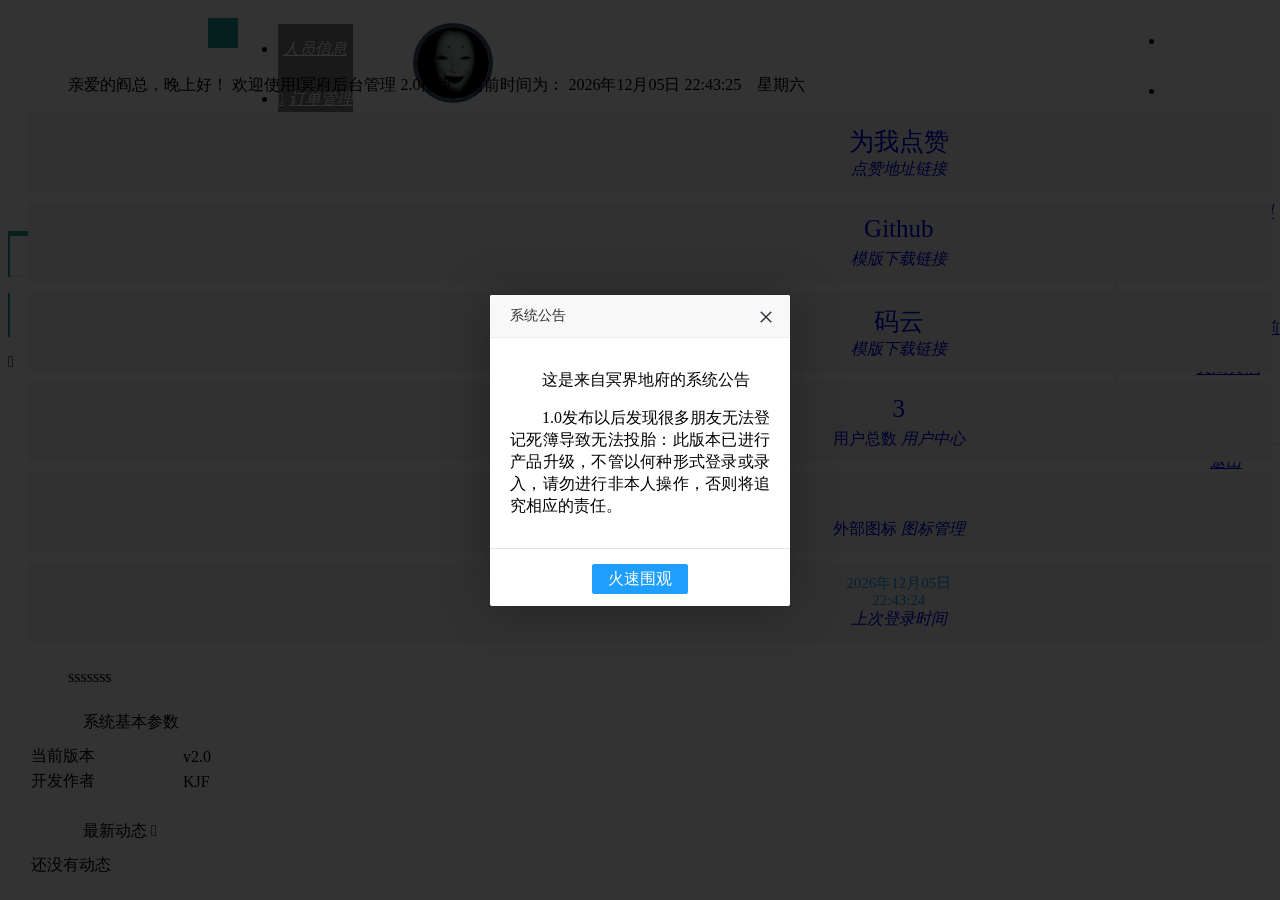
==== src/main/resources/static/html/index.html @ 28a8684c "用户信息添加界面 登陆验证" ====
<!DOCTYPE html>
<html>
<head>
	<meta charset="utf-8">
	<title>layui后台管理模板 2.0</title>
	<meta name="renderer" content="webkit">
	<meta http-equiv="X-UA-Compatible" content="IE=edge,chrome=1">
	<meta name="viewport" content="width=device-width, initial-scale=1, maximum-scale=1">
	<link rel="icon" href="favicon.ico">
	<link rel="stylesheet" href="layui/css/layui.css" media="all" />
	<link rel="stylesheet" href="css/index.css" media="all" />
</head>
<body class="main_body">
	<div class="layui-layout layui-layout-admin">
		<!-- 顶部 -->
		<div class="layui-header header">
			<div class="layui-main mag0">
				<a href="#" class="logo">冥界管理系统</a>
				<!-- 显示/隐藏菜单 -->
				<a href="javascript:;" class="seraph hideMenu icon-caidan"></a>
				<!-- 顶级菜单 -->
				<ul class="layui-nav mobileTopLevelMenus" mobile>
					<li class="layui-nav-item" data-menu="contentManagement">
						<a href="javascript:;"><i class="seraph icon-caidan"></i><cite>layuiCMS</cite></a>
						<dl class="layui-nav-child">
							<dd class="layui-this" data-menu="contentManagement"><a href="javascript:;"><i class="layui-icon" data-icon="&#xe63c;">&#xe63c;</i><cite>内容管理</cite></a></dd>
							<dd data-menu="memberCenter"><a href="javascript:;"><i class="seraph icon-icon10" data-icon="icon-icon10"></i><cite>用户中心</cite></a></dd>
							<dd data-menu="systemeSttings"><a href="javascript:;"><i class="layui-icon" data-icon="&#xe620;">&#xe620;</i><cite>系统设置</cite></a></dd>
							<dd data-menu="seraphApi"><a href="javascript:;"><i class="layui-icon" data-icon="&#xe705;">&#xe705;</i><cite>使用文档</cite></a></dd>
						</dl>
					</li>
				</ul>
				<ul class="layui-nav topLevelMenus" pc>
					<li class="layui-nav-item layui-this" data-menu="userInfo" pc>
						<a href="javascript:;"><i class="seraph icon-icon10" data-icon="icon-icon10"></i><cite>人员信息</cite></a>
					</li>
					<li class="layui-nav-item layui-this" data-menu="contentManagement" pc>
						<a href="javascript:;"><i class="layui-icon" data-icon="&#xe63c;">&#xe63c;</i><cite>订单管理</cite></a>
					</li>
					<li class="layui-nav-item layui-this" data-menu="contentManagement" pc>
						<a href="javascript:;"><i class="layui-icon" data-icon="&#xe705;">&#xe705;</i><cite>权限管理</cite></a>
					</li>
				</ul>
			    <!-- 顶部右侧菜单 -->
			    <ul class="layui-nav top_menu">
					<li class="layui-nav-item" pc>
						<a href="javascript:;" class="clearCache"><i class="layui-icon" data-icon="&#xe640;">&#xe640;</i><cite>清除缓存</cite><span class="layui-badge-dot"></span></a>
					</li>
					<li class="layui-nav-item lockcms" pc>
						<a href="javascript:;"><i class="seraph icon-lock"></i><cite>锁屏</cite></a>
					</li>
					<li class="layui-nav-item" id="userInfo">
						<a href="javascript:;"><img src="../images/0.jpg" class="layui-nav-img userAvatar" width="35" height="35"><cite class="adminName">阎总</cite></a>
						<dl class="layui-nav-child">
							<dd><a href="javascript:;" data-url="page/user/userInfo.html"><i class="seraph icon-ziliao" data-icon="icon-ziliao"></i><cite>个人资料</cite></a></dd>
							<dd><a href="javascript:;" data-url="page/user/changePwd.html"><i class="seraph icon-xiugai" data-icon="icon-xiugai"></i><cite>修改密码</cite></a></dd>
							<dd><a href="javascript:;" class="showNotice"><i class="layui-icon">&#xe645;</i><cite>系统公告</cite><span class="layui-badge-dot"></span></a></dd>
							<dd pc><a href="javascript:;" class="functionSetting"><i class="layui-icon">&#xe620;</i><cite>功能设定</cite><span class="layui-badge-dot"></span></a></dd>
							<dd pc><a href="javascript:;" class="changeSkin"><i class="layui-icon">&#xe61b;</i><cite>更换皮肤</cite></a></dd>
							<dd><a href="page/login/login.html" class="signOut"><i class="seraph icon-tuichu"></i><cite>退出</cite></a></dd>
						</dl>
					</li>
				</ul>
			</div>
		</div>
		<!-- 左侧导航 -->
		<div class="layui-side layui-bg-black">
			<div class="user-photo">
				<a class="img" title="我的头像" ><img src="../images/0.jpg" class="userAvatar"></a>
				<p>你好！<span class="userName">阎总</span>, 欢迎登录</p>
			</div>
			<!-- 搜索 -->
			<div class="layui-form component">
				<select name="search" id="search" lay-search lay-filter="searchPage">
					<option value="">搜索页面或功能</option>
					<option value="1">layer</option>
					<option value="2">form</option>
				</select>
				<i class="layui-icon">&#xe615;</i>
			</div>
			<div class="navBar layui-side-scroll" id="navBar">
				<ul class="layui-nav layui-nav-tree">
					<li class="layui-nav-item layui-this">
						<a href="javascript:;" data-url="page/main.html"><i class="layui-icon" data-icon=""></i><cite>后台首页</cite></a>
					</li>
				</ul>
			</div>
		</div>
		<!-- 右侧内容 -->
		<div class="layui-body layui-form">
			<div class="layui-tab mag0" lay-filter="bodyTab" id="top_tabs_box">
				<ul class="layui-tab-title top_tab" id="top_tabs">
					<li class="layui-this" lay-id=""><i class="layui-icon">&#xe68e;</i> <cite>后台首页</cite></li>
				</ul>
				<ul class="layui-nav closeBox">
				  <li class="layui-nav-item">
				    <a href="javascript:;"><i class="layui-icon caozuo">&#xe643;</i> 页面操作</a>
				    <dl class="layui-nav-child">
					  <dd><a href="javascript:;" class="refresh refreshThis"><i class="layui-icon">&#x1002;</i> 刷新当前</a></dd>
				      <dd><a href="javascript:;" class="closePageOther"><i class="seraph icon-prohibit"></i> 关闭其他</a></dd>
				      <dd><a href="javascript:;" class="closePageAll"><i class="seraph icon-guanbi"></i> 关闭全部</a></dd>
				    </dl>
				  </li>
				</ul>
				<div class="layui-tab-content clildFrame">
					<div class="layui-tab-item layui-show">
						<iframe src="page/main.html"></iframe>
					</div>
				</div>
			</div>
		</div>
		<!-- 底部 -->
		<div class="layui-footer footer">
			<p><span>copyright @2018 冥界版权所有</span></p>
		</div>
	</div>

	<!-- 移动导航 -->
	<div class="site-tree-mobile"><i class="layui-icon">&#xe602;</i></div>
	<div class="site-mobile-shade"></div>

	<script type="text/javascript" src="layui/layui.js"></script>
	<script type="text/javascript" src="js/index.js"></script>
	<script type="text/javascript" src="js/cache.js"></script>
</body>
</html>
---- src/main/resources/static/html/css/index.css ----
/*鍏叡鏍峰紡*/
.header .layui-nav-child{ z-index:99999; top:60px; left: auto; right: 0;}
.seraph{ font-size:16px !important;}
.main_body{ min-width:320px; }
.layui-nav .layui-nav-item a{ cursor:pointer;}
.layui-nav .layui-nav-item>a{ color:rgba(255,255,255,1); max-height:60px;}
.layui-layer-tab .layui-layer-title span{ padding:0 !important;}
iframe{ position:absolute; height:100%; width:100%; border:none;}
.top_menu.layui-nav .layui-nav-child dd.layui-this a,.closeBox.layui-nav .layui-nav-child dd.layui-this a,.closeBox .layui-nav-child dd.layui-this,.top_menu .layui-nav-child dd.layui-this{ background:none; color:#333;}
.layui-nav .layui-nav-child a:hover,.layui-nav .layui-nav-child dd.layui-this a:hover{background-color:#5FB878;color:#fff;}

/*妯℃嫙鍔犺浇灞傚浘鏍囨牱寮�*/
.layui-layer-dialog .layui-layer-content .layui-layer-ico16{ background-size:100% 100% !important; }
/*鏍峰紡鏀瑰彉鐨勮繃娓�*/
.layui-body,.layui-footer,.layui-layout-admin .layui-side,.logo,.topLevelMenus li.layui-nav-item,.topLevelMenus li.layui-nav-item:hover{ transition: all 0.3s ease-in-out;-webkit-transition: all 0.3s ease-in-out;-o-transition: all 0.3s ease-in-out;-moz-transition: all 0.3s ease-in-out;-ms-transition: all 0.3s ease-in-out; }
/*闅愯棌*/
*[mobile],.component .layui-select-title i.layui-edge{ display:none;}

/*鎵撳紑椤甸潰鍔ㄧ敾*/
.layui-tab-item.layui-show{ animation:moveTop 1s; -webkit-animation:moveTop 1s; animation-fill-mode:both; -webkit-animation-fill-mode:both; position:relative; height:100%; -webkit-overflow-scrolling: touch; overflow:auto; }
@keyframes moveTop{
	0% {opacity: 0;-webkit-transform: translateY(20px);-ms-transform: translateY(20px);transform: translateY(20px);}
	100% {opacity: 1;-webkit-transform: translateY(0);-ms-transform: translateY(0);transform: translateY(0);}
}
@-o-keyframes moveTop{
	0% {opacity: 0;-webkit-transform: translateY(20px);-ms-transform: translateY(20px);transform: translateY(20px);}
	100% {opacity: 1;-webkit-transform: translateY(0);-ms-transform: translateY(0);transform: translateY(0);}
}
@-moz-keyframes moveTop{
	0% {opacity: 0;-webkit-transform: translateY(20px);-ms-transform: translateY(20px);transform: translateY(20px);}
	100% {opacity: 1;-webkit-transform: translateY(0);-ms-transform: translateY(0);transform: translateY(0);}
}
@-webkit-keyframes moveTop{
	0% {opacity: 0;-webkit-transform: translateY(20px);-ms-transform: translateY(20px);transform: translateY(20px);}
	100% {opacity: 1;-webkit-transform: translateY(0);-ms-transform: translateY(0);transform: translateY(0);}
}
/*閿佸睆*/
.admin-header-lock{width: 320px; height: 170px; padding: 20px; position: relative; text-align: center;}
.admin-header-lock-img{width:70px; height:70px; margin: 0 auto;}
.admin-header-lock-img img{width:70px; height:70px; border-radius: 100%; box-shadow:0 0 30px #44576b;}
.admin-header-lock-name{color: #009688;margin: 8px 0 15px 0;}
.input_btn{ overflow: hidden; margin-bottom: 10px; }
.admin-header-lock-input{width: 170px; color: #fff;background-color: #009688; float: left; margin:0 10px 0 40px; border:none;}
.admin-header-lock-input::-webkit-input-placeholder {color:#fff;}
.admin-header-lock-input::-moz-placeholder {color:#fff;}
.admin-header-lock-input:-ms-input-placeholder {color:#fff;}
.admin-header-lock-input:-moz-placeholder {color:#fff;}
#unlock{ float: left; }
#lock-box p{ color:#e60000; }
/*椤堕儴*/
.header{ z-index:2000;}
.logo{ color: #fff; float: left; line-height:60px; font-size:20px; padding:0 25px; text-align: center; width:150px;}
.hideMenu{ float:left; width:20px; height:20px; margin-top:15px; font-size:17px; line-height:20px; text-align:center; padding:5px 5px; color:#fff; background-color:#1AA094; }
.hideMenu:hover{ color:#fff; }
.layui-nav cite{ margin-left: 5px;}
/*椤堕儴鍙充晶*/
.topLevelMenus{float:left;}
.topLevelMenus li.layui-nav-item:hover{ background-color:rgba(221,221,221,0.2);}
.layui-nav .layui-this:after{ bottom:-5px!important;}
.header .layui-nav-bar{top:60px !important;}
.topLevelMenus .layui-nav-item.layui-this{ background-color:rgba(0,0,0,0.5);}
.top_menu.layui-nav .layui-this:after{ width:0px; }
.top_menu .layui-nav-bar,.mobileTopLevelMenus .layui-nav-bar{background-color:rgba(0,0,0,0.7);}

/*宸︿晶瀵艰埅*/
.layui-nav{background-color: inherit !important;}
.showMenu.layui-layout-admin .layui-side{ left:-200px; }
.showMenu .layui-body,.showMenu .layui-footer{ left:0; }
/*宸︿晶鐢ㄦ埛澶村儚*/
.top_menu{ background-color:inherit !important; position:absolute; right:0;top:0; }
.layui-layout-admin .layui-side{ left:0; overflow:hidden;}
.user-photo{width: 200px; height: 120px; padding:15px 0 5px;}
.user-photo a.img{ display: block; width:80px; height:80px; margin: 0 auto 10px;}
.user-photo a.img img{ display: block; border: none; width: 100%; height: 100%; border-radius: 50%; -webkit-border-radius: 50%; -moz-border-radius: 50%; border: 4px solid #44576b; box-sizing:border-box;}
.user-photo p{ display: block; width: 100%; height: 25px; color: #ffffff; text-align: center; font-size: 12px; white-space: nowrap;line-height: 25px; overflow: hidden;}
/*宸︿晶瀵艰埅閲嶅畾涔�*/
.layui-nav-item.layui-nav-itemed{ background-color:#2B2E37 !important;}
.layui-nav-itemed:before{ width:5px; height:100%; background-color:#009688; position:absolute; content:''; left:0; top:0;}
.layui-nav-itemed .layui-nav-child a{ padding-left:40px;}
/*宸︿晶鎼滅储妗�*/
.component{ width:180px; height:30px; margin:0 auto 5px; position:relative;}
.component .layui-input{ height:30px; line-height: 30px; font-size:12px; border:none; transition: all 0.3s; background:rgba(255,255,255,0.05); }
.component .layui-input:focus{ background:#fff; color:#000; }
.component .layui-form-select dl{ top:33px; background:#fff; }
.component .layui-icon{ position: absolute; right:8px; top:8px; color:#000; }
.component dl dd{ color:#000 !important;}
.component dl dd.layui-this{ color:#fff !important;}
.component dl dd.layui-select-tips{ color:#999 !important;}

/*layui-body*/
.layui-body{overflow:hidden; border-top:5px solid #1AA094;border-left:2px solid #1AA094; background:#fff;}
#top_tabs_box{ padding-right:138px; height:40px; border-bottom:1px solid #e2e2e2; }
#top_tabs{ position: absolute; border-bottom:none;}
.layui-tab-title .layui-this{ background-color:#1AA094; color:#fff; }
.layui-tab-title .layui-this:after{ border:none; }
.layui-tab-title li cite{ font-style: normal; padding-left:5px; }
.clildFrame.layui-tab-content{ top:41px; position:absolute; bottom:0; width:100%; padding:0;}
/*澶氱獥鍙ｉ〉闈㈡搷浣滀笅鎷�*/
.closeBox{ position:absolute; right:0; background-color:#fff !important; color:#000; border-left:1px solid #e2e2e2; border-bottom:1px solid #e2e2e2; }
.closeBox .layui-nav-item{ line-height:40px; }
.closeBox .layui-nav-item>a,.closeBox .layui-nav-item>a:hover{ color:#000; }
.closeBox .layui-nav-child{ top:42px; left:-12px; }
.closeBox .layui-nav-bar{ display:none; }
.closeBox a i.caozuo{ font-size: 20px; position:absolute; top:1px; left:0; }
.closeBox a span.layui-nav-more{ border-color:#333 transparent transparent;}
.closeBox a span.layui-nav-more.layui-nav-mored{ border-color:transparent transparent #333;}
/*鍔熻兘璁惧畾*/
.functionSrtting_box{ padding-top:15px;}
.functionSrtting_box .layui-form-label{ width:81px;}
.functionSrtting_box .layui-word-aux{ position:absolute;left:60px; top:9px; font-size: 12px;}
/*鎹㈣偆*/
.skins_box{ padding:10px 34px 0; }
.skinBtn{ text-align:center; }
/*姗欒壊*/
.orange .layui-layout-admin .layui-header{ background-color:orange !important; }
.orange .layui-bg-black{ background-color:#e47214 !important; }
/*钃濊壊*/
.blue .layui-layout-admin .layui-header{ background-color:#3396d8 !important; }
.blue .layui-bg-black,.blue .hideMenu{ background-color:#146aa2 !important; }
/*鑷畾涔�*/
.skinCustom{ visibility:hidden; }
.skinCustom input{ width:48%; margin:5px 2% 5px 0; float:left; }
.orange .layui-nav-tree .layui-nav-child a,.blue .layui-nav-tree .layui-nav-child a{ color:#fff; }
.orange .top_menu.layui-nav .layui-nav-more,.blue .top_menu.layui-nav .layui-nav-more{border-color:#fff transparent transparent !important;}
.orange .top_menu.layui-nav-itemed .layui-nav-more,.orange .top_menu.layui-nav .layui-nav-mored,.blue .top_menu.layui-nav-itemed .layui-nav-more,.blue .top_menu.layui-nav .layui-nav-mored{border-color:transparent transparent #fff !important;}
/*搴曢儴*/
.footer{ text-align: center; line-height:44px;border-left: 2px solid #1AA094; z-index:999;}

/*鍝嶅簲寮忔牱寮�*/
@media screen and (max-width:1080px){
	.mobileTopLevelMenus[mobile]{display:inline-block;}
	.site-mobile .site-tree-mobile,.topLevelMenus[pc]{display:none !important;}
}
@media screen and (max-width: 720px){
	.hideMenu{ display: none !important; }
	.mobileTopLevelMenus[mobile]{ padding:0;}
	.top_menu>li[pc]{ display: none !important; }
	/*宸︿晶瀵艰埅*/
	.layui-layout-admin .layui-side{ left:-260px; }
	.site-mobile .layui-side{ left: 0; z-index:1100; }
	.site-tree-mobile {display: block!important; position: fixed; z-index: 100000; bottom: 15px; left: 15px; width:40px; height:40px; line-height:40px; border-radius: 2px; text-align: center; background-color: rgba(0,0,0,.7); color: #fff;}
	.site-mobile .site-mobile-shade { content: ''; position: fixed; top: 0; bottom: 0; left: 0; right: 0; background-color: rgba(0,0,0,.8); z-index: 999;}
	.layui-body,.layui-layout-admin .layui-footer{ left:-2px; }
}
@media screen and (max-width:480px){
	.logo{ width:120px; font-size: 18px;}
	#userInfo>a{ padding:0 10px;}
	.mobileTopLevelMenus[mobile] li>a{ padding:0 17px 0 15px;}
	.logo,.layui-nav.top_menu{ padding:0 5px;}
	.adminName,.top_menu dd[pc]{ display: none !important; }
	*[mobile],.top_menu .layui-nav-item.showNotice[pc]{ display:inline-block !important; }
}

/*淇敼椤堕儴楂樺害*/
.header .layui-nav-child,.layui-body,.layui-layout-admin .layui-side,.header .layui-nav-bar{ top:50px !important;}
.header .layui-nav .layui-nav-item,.header .layui-nav .layui-nav-item>a,.header,.logo{ line-height:50px !important; max-height:50px; !important;}
.mobileTopLevelMenus{ float:left;}
.hideMenu{ margin-top: 10px;}
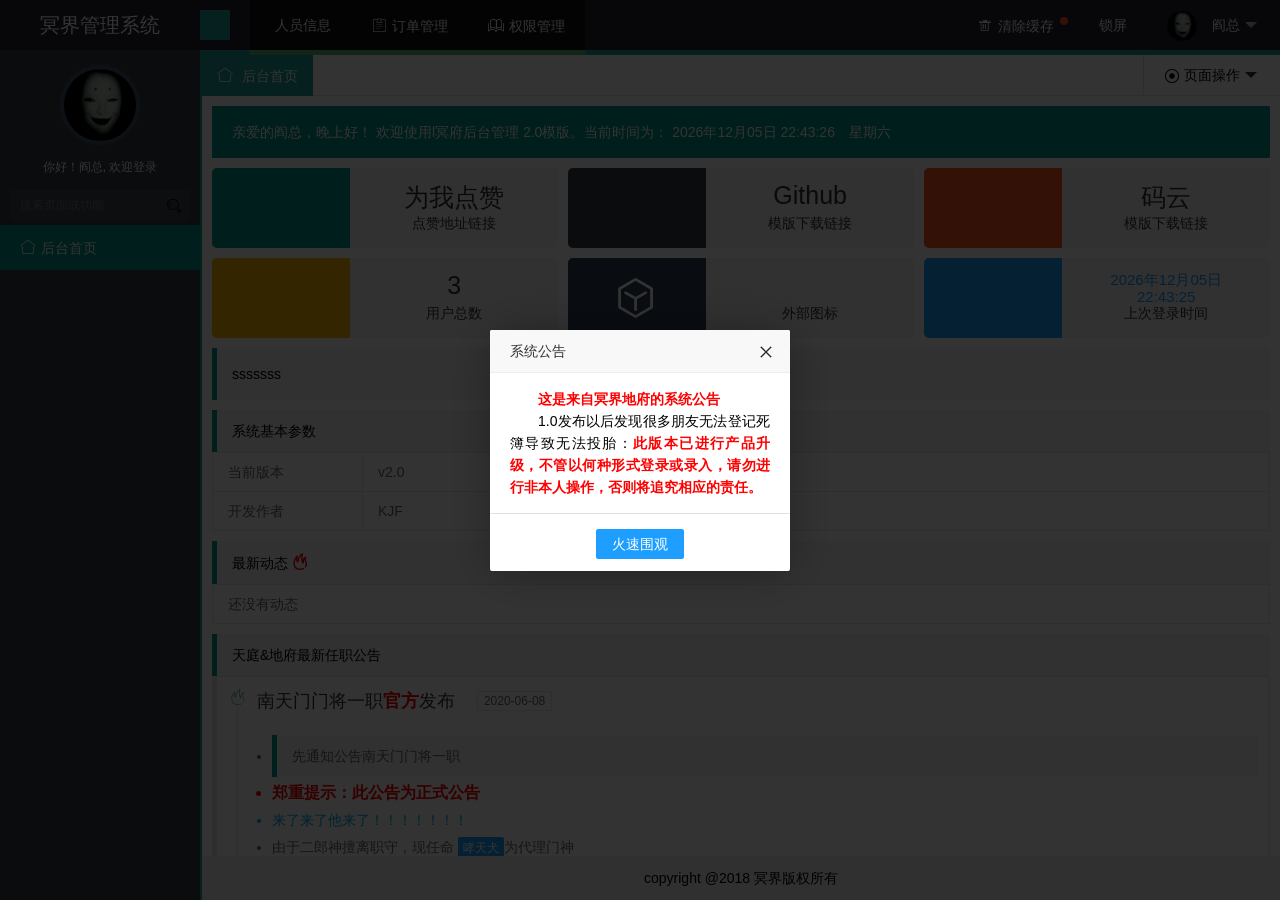
==== commit 45bc5bc3: "待确认+待审批页面" ====
--- a/src/main/resources/static/html/index.html
+++ b/src/main/resources/static/html/index.html
@@ -34,7 +34,7 @@
 					<li class="layui-nav-item layui-this" data-menu="userInfo" pc>
 						<a href="javascript:;"><i class="seraph icon-icon10" data-icon="icon-icon10"></i><cite>人员信息</cite></a>
 					</li>
-					<li class="layui-nav-item layui-this" data-menu="contentManagement" pc>
+					<li class="layui-nav-item layui-this" data-menu="orderManagement" pc>
 						<a href="javascript:;"><i class="layui-icon" data-icon="&#xe63c;">&#xe63c;</i><cite>订单管理</cite></a>
 					</li>
 					<li class="layui-nav-item layui-this" data-menu="contentManagement" pc>
--- a/src/main/resources/static/html/layui/css/layui.css
+++ b/src/main/resources/static/html/layui/css/layui.css
@@ -0,0 +1,4370 @@
+/* 自添加样式*/
+@import "https://at.alicdn.com/t/font_400842_q6tk84n9ywvu0udi.css";
+
+.layui-icon {
+    font-size: 16px !important;
+}
+
+.mag0 {
+    margin: 0 !important;
+}
+
+::selection {
+    background: #ff5722;
+    color: #fff;
+}
+
+.layui-red {
+    color: #f00 !important;
+    font-weight: bold;
+}
+
+.layui-blue {
+    color: #01AAED !important;
+}
+
+/** layui-v2.2.5 MIT License By https://www.layui.com */
+.layui-inline, img {
+    display: inline-block;
+    vertical-align: middle
+}
+
+h1, h2, h3, h4, h5, h6 {
+    font-weight: 400
+}
+
+.layui-edge, .layui-header, .layui-inline, .layui-main {
+    position: relative
+}
+
+.layui-btn, .layui-edge, .layui-inline, img {
+    vertical-align: middle
+}
+
+.layui-btn, .layui-disabled, .layui-icon, .layui-unselect {
+    -webkit-user-select: none;
+    -ms-user-select: none;
+    -moz-user-select: none
+}
+
+blockquote, body, button, dd, div, dl, dt, form, h1, h2, h3, h4, h5, h6, input, li, ol, p, pre, td, textarea, th, ul {
+    margin: 0;
+    padding: 0;
+    -webkit-tap-highlight-color: rgba(0, 0, 0, 0)
+}
+
+a:active, a:hover {
+    outline: 0
+}
+
+img {
+    border: none
+}
+
+li {
+    list-style: none
+}
+
+table {
+    border-collapse: collapse;
+    border-spacing: 0
+}
+
+h4, h5, h6 {
+    font-size: 100%
+}
+
+button, input, optgroup, option, select, textarea {
+    font-family: inherit;
+    font-size: inherit;
+    font-style: inherit;
+    font-weight: inherit;
+    outline: 0
+}
+
+pre {
+    white-space: pre-wrap;
+    white-space: -moz-pre-wrap;
+    white-space: -pre-wrap;
+    white-space: -o-pre-wrap;
+    word-wrap: break-word
+}
+
+body {
+    line-height: 24px;
+    font: 14px Helvetica Neue, Helvetica, PingFang SC, \5FAE\8F6F\96C5\9ED1, Tahoma, Arial, sans-serif
+}
+
+hr {
+    height: 1px;
+    margin: 10px 0;
+    border: 0;
+    clear: both
+}
+
+a {
+    color: #333;
+    text-decoration: none
+}
+
+a:hover {
+    color: #777
+}
+
+a cite {
+    font-style: normal;
+    *cursor: pointer
+}
+
+.layui-border-box, .layui-border-box * {
+    box-sizing: border-box
+}
+
+.layui-box, .layui-box * {
+    box-sizing: content-box
+}
+
+.layui-clear {
+    clear: both;
+    *zoom: 1
+}
+
+.layui-clear:after {
+    content: '\20';
+    clear: both;
+    *zoom: 1;
+    display: block;
+    height: 0
+}
+
+.layui-inline {
+    *display: inline;
+    *zoom: 1
+}
+
+.layui-edge {
+    display: inline-block;
+    width: 0;
+    height: 0;
+    border-width: 6px;
+    border-style: dashed;
+    border-color: transparent;
+    overflow: hidden
+}
+
+.layui-edge-top {
+    top: -4px;
+    border-bottom-color: #999;
+    border-bottom-style: solid
+}
+
+.layui-edge-right {
+    border-left-color: #999;
+    border-left-style: solid
+}
+
+.layui-edge-bottom {
+    top: 2px;
+    border-top-color: #999;
+    border-top-style: solid
+}
+
+.layui-edge-left {
+    border-right-color: #999;
+    border-right-style: solid
+}
+
+.layui-elip {
+    text-overflow: ellipsis;
+    overflow: hidden;
+    white-space: nowrap
+}
+
+.layui-disabled, .layui-disabled:hover {
+    color: #d2d2d2 !important;
+    cursor: not-allowed !important
+}
+
+.layui-circle {
+    border-radius: 100%
+}
+
+.layui-show {
+    display: block !important
+}
+
+.layui-hide {
+    display: none !important
+}
+
+@font-face {
+    font-family: layui-icon;
+    src: url(../font/iconfont.eot?v=220);
+    src: url(../font/iconfont.eot?v=220#iefix) format('embedded-opentype'), url(../font/iconfont.svg?v=220#iconfont) format('svg'), url(../font/iconfont.woff?v=220) format('woff'), url(../font/iconfont.ttf?v=220) format('truetype')
+}
+
+.layui-icon {
+    font-family: layui-icon !important;
+    font-size: 16px;
+    font-style: normal;
+    -webkit-font-smoothing: antialiased;
+    -moz-osx-font-smoothing: grayscale
+}
+
+.layui-icon-duihua:before {
+    content: "\e611"
+}
+
+.layui-icon-shezhi:before {
+    content: "\e614"
+}
+
+.layui-icon-yinshenim:before {
+    content: "\e60f"
+}
+
+.layui-icon-search:before {
+    content: "\e615"
+}
+
+.layui-icon-fenxiang1:before {
+    content: "\e641"
+}
+
+.layui-icon-shezhi1:before {
+    content: "\e620"
+}
+
+.layui-icon-yinqing:before {
+    content: "\e628"
+}
+
+.layui-icon-yuejuancuohao:before {
+    content: "\1006"
+}
+
+.layui-icon-cuo:before {
+    content: "\1007"
+}
+
+.layui-icon-baobiao:before {
+    content: "\e629"
+}
+
+.layui-icon-star:before {
+    content: "\e600"
+}
+
+.layui-icon-yuandian:before {
+    content: "\e617"
+}
+
+.layui-icon-chat:before {
+    content: "\e606"
+}
+
+.layui-icon-logo:before {
+    content: "\e609"
+}
+
+.layui-icon-list:before {
+    content: "\e60a"
+}
+
+.layui-icon-tubiao:before {
+    content: "\e62c"
+}
+
+.layui-icon-right:before {
+    content: "\1005"
+}
+
+.layui-icon-huanfu2:before {
+    content: "\e61b"
+}
+
+.layui-icon-On-line:before {
+    content: "\e610"
+}
+
+.layui-icon-biaoge:before {
+    content: "\e62d"
+}
+
+.layui-icon-youyou:before {
+    content: "\e602"
+}
+
+.layui-icon-zuozuo:before {
+    content: "\e603"
+}
+
+.layui-icon-cart-simple:before {
+    content: "\e698"
+}
+
+.layui-icon-cry:before {
+    content: "\e69c"
+}
+
+.layui-icon-smile:before {
+    content: "\e6af"
+}
+
+.layui-icon-survey:before {
+    content: "\e6b2"
+}
+
+.layui-icon-tree:before {
+    content: "\e62e"
+}
+
+.layui-icon-iconfont17:before {
+    content: "\e62f"
+}
+
+.layui-icon-tianjia:before {
+    content: "\e61f"
+}
+
+.layui-icon-xiazai:before {
+    content: "\e601"
+}
+
+.layui-icon-xuanzemoban48:before {
+    content: "\e630"
+}
+
+.layui-icon-gongju:before {
+    content: "\e631"
+}
+
+.layui-icon-face-surprised:before {
+    content: "\e664"
+}
+
+.layui-icon-bianji:before {
+    content: "\e642"
+}
+
+.layui-icon-speaker:before {
+    content: "\e645"
+}
+
+.layui-icon-xiangxia:before {
+    content: "\e61a"
+}
+
+.layui-icon-wenjian:before {
+    content: "\e621"
+}
+
+.layui-icon-layouts:before {
+    content: "\e632"
+}
+
+.layui-icon-duigou:before {
+    content: "\e618"
+}
+
+.layui-icon-tianjia1:before {
+    content: "\e608"
+}
+
+.layui-icon-yaoyaozhibofanye:before {
+    content: "\e633"
+}
+
+.layui-icon-read:before {
+    content: "\e705"
+}
+
+.layui-icon-404:before {
+    content: "\e61c"
+}
+
+.layui-icon-lunbozutu:before {
+    content: "\e634"
+}
+
+.layui-icon-help:before {
+    content: "\e607"
+}
+
+.layui-icon-daima1:before {
+    content: "\e635"
+}
+
+.layui-icon-jinshui:before {
+    content: "\e636"
+}
+
+.layui-icon-find-fill:before {
+    content: "\e670"
+}
+
+.layui-icon-about:before {
+    content: "\e60b"
+}
+
+.layui-icon-location:before {
+    content: "\e715"
+}
+
+.layui-icon-xiangshang:before {
+    content: "\e619"
+}
+
+.layui-icon-pause:before {
+    content: "\e651"
+}
+
+.layui-icon-riqi:before {
+    content: "\e637"
+}
+
+.layui-icon-uploadfile:before {
+    content: "\e61d"
+}
+
+.layui-icon-delete:before {
+    content: "\e640"
+}
+
+.layui-icon-play:before {
+    content: "\e652"
+}
+
+.layui-icon-top:before {
+    content: "\e604"
+}
+
+.layui-icon-haoyouqingqiu:before {
+    content: "\e612"
+}
+
+.layui-icon-weibiaoti1:before {
+    content: "\e605"
+}
+
+.layui-icon-chuangkou:before {
+    content: "\e638"
+}
+
+.layui-icon-comiisbiaoqing:before {
+    content: "\e60c"
+}
+
+.layui-icon-zhengque:before {
+    content: "\e616"
+}
+
+.layui-icon-dollar:before {
+    content: "\e659"
+}
+
+.layui-icon-iconfontwodehaoyou:before {
+    content: "\e613"
+}
+
+.layui-icon-wenjianxiazai:before {
+    content: "\e61e"
+}
+
+.layui-icon-tupian:before {
+    content: "\e60d"
+}
+
+.layui-icon-lianjie:before {
+    content: "\e64c"
+}
+
+.layui-icon-diamond:before {
+    content: "\e735"
+}
+
+.layui-icon-jilu:before {
+    content: "\e60e"
+}
+
+.layui-icon-liucheng:before {
+    content: "\e622"
+}
+
+.layui-icon-fontstrikethrough:before {
+    content: "\e64f"
+}
+
+.layui-icon-unlink:before {
+    content: "\e64d"
+}
+
+.layui-icon-bianjiwenzi:before {
+    content: "\e639"
+}
+
+.layui-icon-sanjiao:before {
+    content: "\e623"
+}
+
+.layui-icon-danxuankuanghouxuan:before {
+    content: "\e63f"
+}
+
+.layui-icon-danxuankuangxuanzhong:before {
+    content: "\e643"
+}
+
+.layui-icon-juzhongduiqi:before {
+    content: "\e647"
+}
+
+.layui-icon-youduiqi:before {
+    content: "\e648"
+}
+
+.layui-icon-zuoduiqi:before {
+    content: "\e649"
+}
+
+.layui-icon-gongsisvgtubiaozongji22:before {
+    content: "\e626"
+}
+
+.layui-icon-gongsisvgtubiaozongji23:before {
+    content: "\e627"
+}
+
+.layui-icon-refresh-2:before {
+    content: "\1002"
+}
+
+.layui-icon-loading-1:before {
+    content: "\e63e"
+}
+
+.layui-icon-return:before {
+    content: "\e65c"
+}
+
+.layui-icon-jiacu:before {
+    content: "\e62b"
+}
+
+.layui-icon-uploading:before {
+    content: "\e67c"
+}
+
+.layui-icon-liaotianduihuaimgoutong:before {
+    content: "\e63a"
+}
+
+.layui-icon-video:before {
+    content: "\e6ed"
+}
+
+.layui-icon-headset:before {
+    content: "\e6fc"
+}
+
+.layui-icon-wenjianjiafan:before {
+    content: "\e624"
+}
+
+.layui-icon-shouji:before {
+    content: "\e63b"
+}
+
+.layui-icon-tianjia2:before {
+    content: "\e654"
+}
+
+.layui-icon-wenjianjia:before {
+    content: "\e7a0"
+}
+
+.layui-icon-biaoqing:before {
+    content: "\e650"
+}
+
+.layui-icon-html:before {
+    content: "\e64b"
+}
+
+.layui-icon-biaodan:before {
+    content: "\e63c"
+}
+
+.layui-icon-cart:before {
+    content: "\e657"
+}
+
+.layui-icon-camera-fill:before {
+    content: "\e65d"
+}
+
+.layui-icon-25:before {
+    content: "\e62a"
+}
+
+.layui-icon-emwdaima:before {
+    content: "\e64e"
+}
+
+.layui-icon-fire:before {
+    content: "\e756"
+}
+
+.layui-icon-set:before {
+    content: "\e716"
+}
+
+.layui-icon-zitixiahuaxian:before {
+    content: "\e646"
+}
+
+.layui-icon-sanjiao1:before {
+    content: "\e625"
+}
+
+.layui-icon-tips:before {
+    content: "\e702"
+}
+
+.layui-icon-tupian-copy-copy:before {
+    content: "\e64a"
+}
+
+.layui-icon-more-vertical:before {
+    content: "\e671"
+}
+
+.layui-icon-zhuti2:before {
+    content: "\e66c"
+}
+
+.layui-icon-loading:before {
+    content: "\e63d"
+}
+
+.layui-icon-xieti:before {
+    content: "\e644"
+}
+
+.layui-icon-refresh-1:before {
+    content: "\e666"
+}
+
+.layui-icon-rmb:before {
+    content: "\e65e"
+}
+
+.layui-icon-home:before {
+    content: "\e68e"
+}
+
+.layui-icon-user:before {
+    content: "\e770"
+}
+
+.layui-icon-notice:before {
+    content: "\e667"
+}
+
+.layui-icon-voice:before {
+    content: "\e688"
+}
+
+.layui-icon-download:before {
+    content: "\e681"
+}
+
+.layui-icon-snowflake:before {
+    content: "\e6b1"
+}
+
+.layui-icon-yemian1:before {
+    content: "\e655"
+}
+
+.layui-icon-template:before {
+    content: "\e663"
+}
+
+.layui-icon-auz:before {
+    content: "\e672"
+}
+
+.layui-icon-console:before {
+    content: "\e665"
+}
+
+.layui-icon-app:before {
+    content: "\e653"
+}
+
+.layui-icon-xiayiye:before {
+    content: "\e65a"
+}
+
+.layui-icon-website:before {
+    content: "\e7ae"
+}
+
+.layui-icon-xiayiye1:before {
+    content: "\e65b"
+}
+
+.layui-icon-component:before {
+    content: "\e857"
+}
+
+.layui-icon-more:before {
+    content: "\e65f"
+}
+
+.layui-icon-shrink-right:before {
+    content: "\e668"
+}
+
+.layui-icon-spread-left:before {
+    content: "\e66b"
+}
+
+.layui-icon-camera:before {
+    content: "\e660"
+}
+
+.layui-icon-note:before {
+    content: "\e66e"
+}
+
+.layui-icon-refresh:before {
+    content: "\e669"
+}
+
+.layui-icon-nv:before {
+    content: "\e661"
+}
+
+.layui-icon-nan:before {
+    content: "\e662"
+}
+
+.layui-icon-senior:before {
+    content: "\e674"
+}
+
+.layui-icon-theme:before {
+    content: "\e66a"
+}
+
+.layui-icon-tread:before {
+    content: "\e6c5"
+}
+
+.layui-icon-praise:before {
+    content: "\e6c6"
+}
+
+.layui-icon-star-fill:before {
+    content: "\e658"
+}
+
+.layui-icon-template-1:before {
+    content: "\e656"
+}
+
+.layui-icon-loading-2:before {
+    content: "\e66d"
+}
+
+.layui-main {
+    width: 1140px;
+    margin: 0 auto
+}
+
+.layui-header {
+    z-index: 1000;
+    height: 60px
+}
+
+.layui-header a:hover {
+    transition: all .5s;
+    -webkit-transition: all .5s
+}
+
+.layui-side {
+    position: fixed;
+    top: 0;
+    bottom: 0;
+    z-index: 999;
+    width: 200px;
+    overflow-x: hidden
+}
+
+.layui-side-scroll {
+    width: 220px;
+    height: 100%;
+    overflow-x: hidden
+}
+
+.layui-body {
+    position: absolute;
+    left: 200px;
+    right: 0;
+    top: 0;
+    bottom: 0;
+    z-index: 998;
+    width: auto;
+    overflow: hidden;
+    overflow-y: auto;
+    box-sizing: border-box
+}
+
+.layui-layout-body {
+    overflow: hidden
+}
+
+.layui-layout-admin .layui-header {
+    background-color: #23262E
+}
+
+.layui-layout-admin .layui-side {
+    top: 60px;
+    width: 200px;
+    overflow-x: hidden
+}
+
+.layui-layout-admin .layui-body {
+    top: 60px;
+    bottom: 44px
+}
+
+.layui-layout-admin .layui-main {
+    width: auto;
+    margin: 0 15px
+}
+
+.layui-layout-admin .layui-footer {
+    position: fixed;
+    left: 200px;
+    right: 0;
+    bottom: 0;
+    height: 44px;
+    line-height: 44px;
+    padding: 0 15px;
+    background-color: #eee
+}
+
+.layui-layout-admin .layui-logo {
+    position: absolute;
+    left: 0;
+    top: 0;
+    width: 200px;
+    height: 100%;
+    line-height: 60px;
+    text-align: center;
+    color: #009688;
+    font-size: 16px
+}
+
+.layui-layout-admin .layui-header .layui-nav {
+    background: 0 0
+}
+
+.layui-layout-left {
+    position: absolute !important;
+    left: 200px;
+    top: 0
+}
+
+.layui-layout-right {
+    position: absolute !important;
+    right: 0;
+    top: 0
+}
+
+.layui-container {
+    position: relative;
+    margin: 0 auto;
+    padding: 0 15px;
+    box-sizing: border-box
+}
+
+.layui-fluid {
+    position: relative;
+    margin: 0 auto;
+    padding: 0 15px
+}
+
+.layui-row:after, .layui-row:before {
+    content: '';
+    display: block;
+    clear: both
+}
+
+.layui-col-lg1, .layui-col-lg10, .layui-col-lg11, .layui-col-lg12, .layui-col-lg2, .layui-col-lg3, .layui-col-lg4, .layui-col-lg5, .layui-col-lg6, .layui-col-lg7, .layui-col-lg8, .layui-col-lg9, .layui-col-md1, .layui-col-md10, .layui-col-md11, .layui-col-md12, .layui-col-md2, .layui-col-md3, .layui-col-md4, .layui-col-md5, .layui-col-md6, .layui-col-md7, .layui-col-md8, .layui-col-md9, .layui-col-sm1, .layui-col-sm10, .layui-col-sm11, .layui-col-sm12, .layui-col-sm2, .layui-col-sm3, .layui-col-sm4, .layui-col-sm5, .layui-col-sm6, .layui-col-sm7, .layui-col-sm8, .layui-col-sm9, .layui-col-xs1, .layui-col-xs10, .layui-col-xs11, .layui-col-xs12, .layui-col-xs2, .layui-col-xs3, .layui-col-xs4, .layui-col-xs5, .layui-col-xs6, .layui-col-xs7, .layui-col-xs8, .layui-col-xs9 {
+    position: relative;
+    display: block;
+    box-sizing: border-box
+}
+
+.layui-col-xs1, .layui-col-xs10, .layui-col-xs11, .layui-col-xs12, .layui-col-xs2, .layui-col-xs3, .layui-col-xs4, .layui-col-xs5, .layui-col-xs6, .layui-col-xs7, .layui-col-xs8, .layui-col-xs9 {
+    float: left
+}
+
+.layui-col-xs1 {
+    width: 8.33333333%
+}
+
+.layui-col-xs2 {
+    width: 16.66666667%
+}
+
+.layui-col-xs3 {
+    width: 25%
+}
+
+.layui-col-xs4 {
+    width: 33.33333333%
+}
+
+.layui-col-xs5 {
+    width: 41.66666667%
+}
+
+.layui-col-xs6 {
+    width: 50%
+}
+
+.layui-col-xs7 {
+    width: 58.33333333%
+}
+
+.layui-col-xs8 {
+    width: 66.66666667%
+}
+
+.layui-col-xs9 {
+    width: 75%
+}
+
+.layui-col-xs10 {
+    width: 83.33333333%
+}
+
+.layui-col-xs11 {
+    width: 91.66666667%
+}
+
+.layui-col-xs12 {
+    width: 100%
+}
+
+.layui-col-xs-offset1 {
+    margin-left: 8.33333333%
+}
+
+.layui-col-xs-offset2 {
+    margin-left: 16.66666667%
+}
+
+.layui-col-xs-offset3 {
+    margin-left: 25%
+}
+
+.layui-col-xs-offset4 {
+    margin-left: 33.33333333%
+}
+
+.layui-col-xs-offset5 {
+    margin-left: 41.66666667%
+}
+
+.layui-col-xs-offset6 {
+    margin-left: 50%
+}
+
+.layui-col-xs-offset7 {
+    margin-left: 58.33333333%
+}
+
+.layui-col-xs-offset8 {
+    margin-left: 66.66666667%
+}
+
+.layui-col-xs-offset9 {
+    margin-left: 75%
+}
+
+.layui-col-xs-offset10 {
+    margin-left: 83.33333333%
+}
+
+.layui-col-xs-offset11 {
+    margin-left: 91.66666667%
+}
+
+.layui-col-xs-offset12 {
+    margin-left: 100%
+}
+
+@media screen and (max-width: 768px) {
+    .layui-hide-xs {
+        display: none !important
+    }
+
+    .layui-show-xs-block {
+        display: block !important
+    }
+
+    .layui-show-xs-inline {
+        display: inline !important
+    }
+
+    .layui-show-xs-inline-block {
+        display: inline-block !important
+    }
+}
+
+@media screen and (min-width: 768px) {
+    .layui-container {
+        width: 750px
+    }
+
+    .layui-hide-sm {
+        display: none !important
+    }
+
+    .layui-show-sm-block {
+        display: block !important
+    }
+
+    .layui-show-sm-inline {
+        display: inline !important
+    }
+
+    .layui-show-sm-inline-block {
+        display: inline-block !important
+    }
+
+    .layui-col-sm1, .layui-col-sm10, .layui-col-sm11, .layui-col-sm12, .layui-col-sm2, .layui-col-sm3, .layui-col-sm4, .layui-col-sm5, .layui-col-sm6, .layui-col-sm7, .layui-col-sm8, .layui-col-sm9 {
+        float: left
+    }
+
+    .layui-col-sm1 {
+        width: 8.33333333%
+    }
+
+    .layui-col-sm2 {
+        width: 16.66666667%
+    }
+
+    .layui-col-sm3 {
+        width: 25%
+    }
+
+    .layui-col-sm4 {
+        width: 33.33333333%
+    }
+
+    .layui-col-sm5 {
+        width: 41.66666667%
+    }
+
+    .layui-col-sm6 {
+        width: 50%
+    }
+
+    .layui-col-sm7 {
+        width: 58.33333333%
+    }
+
+    .layui-col-sm8 {
+        width: 66.66666667%
+    }
+
+    .layui-col-sm9 {
+        width: 75%
+    }
+
+    .layui-col-sm10 {
+        width: 83.33333333%
+    }
+
+    .layui-col-sm11 {
+        width: 91.66666667%
+    }
+
+    .layui-col-sm12 {
+        width: 100%
+    }
+
+    .layui-col-sm-offset1 {
+        margin-left: 8.33333333%
+    }
+
+    .layui-col-sm-offset2 {
+        margin-left: 16.66666667%
+    }
+
+    .layui-col-sm-offset3 {
+        margin-left: 25%
+    }
+
+    .layui-col-sm-offset4 {
+        margin-left: 33.33333333%
+    }
+
+    .layui-col-sm-offset5 {
+        margin-left: 41.66666667%
+    }
+
+    .layui-col-sm-offset6 {
+        margin-left: 50%
+    }
+
+    .layui-col-sm-offset7 {
+        margin-left: 58.33333333%
+    }
+
+    .layui-col-sm-offset8 {
+        margin-left: 66.66666667%
+    }
+
+    .layui-col-sm-offset9 {
+        margin-left: 75%
+    }
+
+    .layui-col-sm-offset10 {
+        margin-left: 83.33333333%
+    }
+
+    .layui-col-sm-offset11 {
+        margin-left: 91.66666667%
+    }
+
+    .layui-col-sm-offset12 {
+        margin-left: 100%
+    }
+}
+
+@media screen and (min-width: 992px) {
+    .layui-container {
+        width: 970px
+    }
+
+    .layui-hide-md {
+        display: none !important
+    }
+
+    .layui-show-md-block {
+        display: block !important
+    }
+
+    .layui-show-md-inline {
+        display: inline !important
+    }
+
+    .layui-show-md-inline-block {
+        display: inline-block !important
+    }
+
+    .layui-col-md1, .layui-col-md10, .layui-col-md11, .layui-col-md12, .layui-col-md2, .layui-col-md3, .layui-col-md4, .layui-col-md5, .layui-col-md6, .layui-col-md7, .layui-col-md8, .layui-col-md9 {
+        float: left
+    }
+
+    .layui-col-md1 {
+        width: 8.33333333%
+    }
+
+    .layui-col-md2 {
+        width: 16.66666667%
+    }
+
+    .layui-col-md3 {
+        width: 25%
+    }
+
+    .layui-col-md4 {
+        width: 33.33333333%
+    }
+
+    .layui-col-md5 {
+        width: 41.66666667%
+    }
+
+    .layui-col-md6 {
+        width: 50%
+    }
+
+    .layui-col-md7 {
+        width: 58.33333333%
+    }
+
+    .layui-col-md8 {
+        width: 66.66666667%
+    }
+
+    .layui-col-md9 {
+        width: 75%
+    }
+
+    .layui-col-md10 {
+        width: 83.33333333%
+    }
+
+    .layui-col-md11 {
+        width: 91.66666667%
+    }
+
+    .layui-col-md12 {
+        width: 100%
+    }
+
+    .layui-col-md-offset1 {
+        margin-left: 8.33333333%
+    }
+
+    .layui-col-md-offset2 {
+        margin-left: 16.66666667%
+    }
+
+    .layui-col-md-offset3 {
+        margin-left: 25%
+    }
+
+    .layui-col-md-offset4 {
+        margin-left: 33.33333333%
+    }
+
+    .layui-col-md-offset5 {
+        margin-left: 41.66666667%
+    }
+
+    .layui-col-md-offset6 {
+        margin-left: 50%
+    }
+
+    .layui-col-md-offset7 {
+        margin-left: 58.33333333%
+    }
+
+    .layui-col-md-offset8 {
+        margin-left: 66.66666667%
+    }
+
+    .layui-col-md-offset9 {
+        margin-left: 75%
+    }
+
+    .layui-col-md-offset10 {
+        margin-left: 83.33333333%
+    }
+
+    .layui-col-md-offset11 {
+        margin-left: 91.66666667%
+    }
+
+    .layui-col-md-offset12 {
+        margin-left: 100%
+    }
+}
+
+@media screen and (min-width: 1200px) {
+    .layui-container {
+        width: 1170px
+    }
+
+    .layui-hide-lg {
+        display: none !important
+    }
+
+    .layui-show-lg-block {
+        display: block !important
+    }
+
+    .layui-show-lg-inline {
+        display: inline !important
+    }
+
+    .layui-show-lg-inline-block {
+        display: inline-block !important
+    }
+
+    .layui-col-lg1, .layui-col-lg10, .layui-col-lg11, .layui-col-lg12, .layui-col-lg2, .layui-col-lg3, .layui-col-lg4, .layui-col-lg5, .layui-col-lg6, .layui-col-lg7, .layui-col-lg8, .layui-col-lg9 {
+        float: left
+    }
+
+    .layui-col-lg1 {
+        width: 8.33333333%
+    }
+
+    .layui-col-lg2 {
+        width: 16.66666667%
+    }
+
+    .layui-col-lg3 {
+        width: 25%
+    }
+
+    .layui-col-lg4 {
+        width: 33.33333333%
+    }
+
+    .layui-col-lg5 {
+        width: 41.66666667%
+    }
+
+    .layui-col-lg6 {
+        width: 50%
+    }
+
+    .layui-col-lg7 {
+        width: 58.33333333%
+    }
+
+    .layui-col-lg8 {
+        width: 66.66666667%
+    }
+
+    .layui-col-lg9 {
+        width: 75%
+    }
+
+    .layui-col-lg10 {
+        width: 83.33333333%
+    }
+
+    .layui-col-lg11 {
+        width: 91.66666667%
+    }
+
+    .layui-col-lg12 {
+        width: 100%
+    }
+
+    .layui-col-lg-offset1 {
+        margin-left: 8.33333333%
+    }
+
+    .layui-col-lg-offset2 {
+        margin-left: 16.66666667%
+    }
+
+    .layui-col-lg-offset3 {
+        margin-left: 25%
+    }
+
+    .layui-col-lg-offset4 {
+        margin-left: 33.33333333%
+    }
+
+    .layui-col-lg-offset5 {
+        margin-left: 41.66666667%
+    }
+
+    .layui-col-lg-offset6 {
+        margin-left: 50%
+    }
+
+    .layui-col-lg-offset7 {
+        margin-left: 58.33333333%
+    }
+
+    .layui-col-lg-offset8 {
+        margin-left: 66.66666667%
+    }
+
+    .layui-col-lg-offset9 {
+        margin-left: 75%
+    }
+
+    .layui-col-lg-offset10 {
+        margin-left: 83.33333333%
+    }
+
+    .layui-col-lg-offset11 {
+        margin-left: 91.66666667%
+    }
+
+    .layui-col-lg-offset12 {
+        margin-left: 100%
+    }
+}
+
+.layui-col-space1 {
+    margin: -.5px
+}
+
+.layui-col-space1 > * {
+    padding: .5px
+}
+
+.layui-col-space3 {
+    margin: -1.5px
+}
+
+.layui-col-space3 > * {
+    padding: 1.5px
+}
+
+.layui-col-space5 {
+    margin: -2.5px
+}
+
+.layui-col-space5 > * {
+    padding: 2.5px
+}
+
+.layui-col-space8 {
+    margin: -3.5px
+}
+
+.layui-col-space8 > * {
+    padding: 3.5px
+}
+
+.layui-col-space10 {
+    margin: -5px
+}
+
+.layui-col-space10 > * {
+    padding: 5px
+}
+
+.layui-col-space12 {
+    margin: -6px
+}
+
+.layui-col-space12 > * {
+    padding: 6px
+}
+
+.layui-col-space15 {
+    margin: -7.5px
+}
+
+.layui-col-space15 > * {
+    padding: 7.5px
+}
+
+.layui-col-space18 {
+    margin: -9px
+}
+
+.layui-col-space18 > * {
+    padding: 9px
+}
+
+.layui-col-space20 {
+    margin: -10px
+}
+
+.layui-col-space20 > * {
+    padding: 10px
+}
+
+.layui-col-space22 {
+    margin: -11px
+}
+
+.layui-col-space22 > * {
+    padding: 11px
+}
+
+.layui-col-space25 {
+    margin: -12.5px
+}
+
+.layui-col-space25 > * {
+    padding: 12.5px
+}
+
+.layui-col-space30 {
+    margin: -15px
+}
+
+.layui-col-space30 > * {
+    padding: 15px
+}
+
+.layui-btn, .layui-input, .layui-select, .layui-textarea, .layui-upload-button {
+    outline: 0;
+    -webkit-appearance: none;
+    transition: all .3s;
+    -webkit-transition: all .3s;
+    box-sizing: border-box
+}
+
+.layui-elem-quote {
+    margin-bottom: 10px;
+    padding: 15px;
+    line-height: 22px;
+    border-left: 5px solid #009688;
+    border-radius: 0 2px 2px 0;
+    background-color: #f2f2f2
+}
+
+.layui-quote-nm {
+    border-style: solid;
+    border-width: 1px 1px 1px 5px;
+    background: 0 0
+}
+
+.layui-elem-field {
+    margin-bottom: 10px;
+    padding: 0;
+    border-width: 1px;
+    border-style: solid
+}
+
+.layui-elem-field legend {
+    margin-left: 20px;
+    padding: 0 10px;
+    font-size: 20px;
+    font-weight: 300
+}
+
+.layui-field-title {
+    margin: 10px 0 20px;
+    border-width: 1px 0 0
+}
+
+.layui-field-box {
+    padding: 10px 15px
+}
+
+.layui-field-title .layui-field-box {
+    padding: 10px 0
+}
+
+.layui-progress {
+    position: relative;
+    height: 6px;
+    border-radius: 20px;
+    background-color: #e2e2e2
+}
+
+.layui-progress-bar {
+    position: absolute;
+    left: 0;
+    top: 0;
+    width: 0;
+    max-width: 100%;
+    height: 6px;
+    border-radius: 20px;
+    text-align: right;
+    background-color: #5FB878;
+    transition: all .3s;
+    -webkit-transition: all .3s
+}
+
+.layui-progress-big, .layui-progress-big .layui-progress-bar {
+    height: 18px;
+    line-height: 18px
+}
+
+.layui-progress-text {
+    position: relative;
+    top: -20px;
+    line-height: 18px;
+    font-size: 12px;
+    color: #666
+}
+
+.layui-progress-big .layui-progress-text {
+    position: static;
+    padding: 0 10px;
+    color: #fff
+}
+
+.layui-collapse {
+    border-width: 1px;
+    border-style: solid;
+    border-radius: 2px
+}
+
+.layui-colla-content, .layui-colla-item {
+    border-top-width: 1px;
+    border-top-style: solid
+}
+
+.layui-colla-item:first-child {
+    border-top: none
+}
+
+.layui-colla-title {
+    position: relative;
+    height: 42px;
+    line-height: 42px;
+    padding: 0 15px 0 35px;
+    color: #333;
+    background-color: #f2f2f2;
+    cursor: pointer;
+    font-size: 14px
+}
+
+.layui-colla-content {
+    display: none;
+    padding: 10px 15px;
+    line-height: 22px;
+    color: #666
+}
+
+.layui-colla-icon {
+    position: absolute;
+    left: 15px;
+    top: 0;
+    font-size: 14px
+}
+
+.layui-card-body, .layui-card-header, .layui-form-label, .layui-form-mid, .layui-form-select, .layui-input-block, .layui-input-inline, .layui-textarea {
+    position: relative
+}
+
+.layui-card {
+    margin-bottom: 15px;
+    border-radius: 2px;
+    background-color: #fff;
+    box-shadow: 0 1px 2px 0 rgba(0, 0, 0, .05)
+}
+
+.layui-card:last-child {
+    margin-bottom: 0
+}
+
+.layui-card-header {
+    height: 42px;
+    line-height: 42px;
+    padding: 0 15px;
+    border-bottom: 1px solid #f6f6f6;
+    color: #333;
+    border-radius: 2px 2px 0 0;
+    font-size: 14px
+}
+
+.layui-bg-black, .layui-bg-blue, .layui-bg-cyan, .layui-bg-green, .layui-bg-orange, .layui-bg-red {
+    color: #fff !important
+}
+
+.layui-card-body {
+    padding: 10px 15px;
+    line-height: 24px
+}
+
+.layui-card-body .layui-table {
+    margin: 5px 0
+}
+
+.layui-card .layui-tab {
+    margin: 0
+}
+
+.layui-panel-window {
+    position: relative;
+    padding: 15px;
+    border-radius: 0;
+    border-top: 5px solid #E6E6E6;
+    background-color: #fff
+}
+
+.layui-bg-red {
+    background-color: #FF5722 !important
+}
+
+.layui-bg-orange {
+    background-color: #FFB800 !important
+}
+
+.layui-bg-green {
+    background-color: #009688 !important
+}
+
+.layui-bg-cyan {
+    background-color: #2F4056 !important
+}
+
+.layui-bg-blue {
+    background-color: #1E9FFF !important
+}
+
+.layui-bg-black {
+    background-color: #393D49 !important
+}
+
+.layui-bg-gray {
+    background-color: #eee !important;
+    color: #666 !important
+}
+
+.layui-badge-rim, .layui-colla-content, .layui-colla-item, .layui-collapse, .layui-elem-field, .layui-form-pane .layui-form-item[pane], .layui-form-pane .layui-form-label, .layui-input, .layui-layedit, .layui-layedit-tool, .layui-quote-nm, .layui-select, .layui-tab-bar, .layui-tab-card, .layui-tab-title, .layui-tab-title .layui-this:after, .layui-textarea {
+    border-color: #e6e6e6
+}
+
+.layui-timeline-item:before, hr {
+    background-color: #e6e6e6
+}
+
+.layui-text {
+    line-height: 22px;
+    font-size: 14px;
+    color: #666
+}
+
+.layui-text h1, .layui-text h2, .layui-text h3 {
+    font-weight: 500;
+    color: #333
+}
+
+.layui-text h1 {
+    font-size: 30px
+}
+
+.layui-text h2 {
+    font-size: 24px
+}
+
+.layui-text h3 {
+    font-size: 18px
+}
+
+.layui-text a:not(.layui-btn) {
+    color: #01AAED
+}
+
+.layui-text a:not(.layui-btn):hover {
+    text-decoration: underline
+}
+
+.layui-text ul {
+    padding: 5px 0 5px 15px
+}
+
+.layui-text ul li {
+    margin-top: 5px;
+    list-style-type: disc
+}
+
+.layui-text em, .layui-word-aux {
+    color: #999 !important;
+    padding: 0 5px !important
+}
+
+.layui-btn {
+    display: inline-block;
+    height: 38px;
+    line-height: 38px;
+    padding: 0 18px;
+    background-color: #009688;
+    color: #fff;
+    white-space: nowrap;
+    text-align: center;
+    font-size: 14px;
+    border: none;
+    border-radius: 2px;
+    cursor: pointer
+}
+
+.layui-btn:hover {
+    opacity: .8;
+    filter: alpha(opacity=80);
+    color: #fff
+}
+
+.layui-btn:active {
+    opacity: 1;
+    filter: alpha(opacity=100)
+}
+
+.layui-btn + .layui-btn {
+    margin-left: 10px
+}
+
+.layui-btn-container {
+    font-size: 0
+}
+
+.layui-btn-container .layui-btn {
+    margin-right: 10px;
+    margin-bottom: 10px
+}
+
+.layui-btn-container .layui-btn + .layui-btn {
+    margin-left: 0
+}
+
+.layui-table .layui-btn-container .layui-btn {
+    margin-bottom: 9px
+}
+
+.layui-btn-radius {
+    border-radius: 100px
+}
+
+.layui-btn .layui-icon {
+    margin-right: 3px;
+    font-size: 18px;
+    vertical-align: bottom;
+    vertical-align: middle \9
+}
+
+.layui-btn-primary {
+    border: 1px solid #C9C9C9;
+    background-color: #fff;
+    color: #555
+}
+
+.layui-btn-primary:hover {
+    border-color: #009688;
+    color: #333
+}
+
+.layui-btn-normal {
+    background-color: #1E9FFF
+}
+
+.layui-btn-warm {
+    background-color: #FFB800
+}
+
+.layui-btn-danger {
+    background-color: #FF5722
+}
+
+.layui-btn-disabled, .layui-btn-disabled:active, .layui-btn-disabled:hover {
+    border: 1px solid #e6e6e6;
+    background-color: #FBFBFB;
+    color: #C9C9C9;
+    cursor: not-allowed;
+    opacity: 1
+}
+
+.layui-btn-lg {
+    height: 44px;
+    line-height: 44px;
+    padding: 0 25px;
+    font-size: 16px
+}
+
+.layui-btn-sm {
+    height: 30px;
+    line-height: 30px;
+    padding: 0 10px;
+    font-size: 12px
+}
+
+.layui-btn-sm i {
+    font-size: 16px !important
+}
+
+.layui-btn-xs {
+    height: 22px;
+    line-height: 22px;
+    padding: 0 5px;
+    font-size: 12px
+}
+
+.layui-btn-xs i {
+    font-size: 14px !important
+}
+
+.layui-btn-group {
+    display: inline-block;
+    vertical-align: middle;
+    font-size: 0
+}
+
+.layui-btn-group .layui-btn {
+    margin-left: 0 !important;
+    margin-right: 0 !important;
+    border-left: 1px solid rgba(255, 255, 255, .5);
+    border-radius: 0
+}
+
+.layui-btn-group .layui-btn-primary {
+    border-left: none
+}
+
+.layui-btn-group .layui-btn-primary:hover {
+    border-color: #C9C9C9;
+    color: #009688
+}
+
+.layui-btn-group .layui-btn:first-child {
+    border-left: none;
+    border-radius: 2px 0 0 2px
+}
+
+.layui-btn-group .layui-btn-primary:first-child {
+    border-left: 1px solid #c9c9c9
+}
+
+.layui-btn-group .layui-btn:last-child {
+    border-radius: 0 2px 2px 0
+}
+
+.layui-btn-group .layui-btn + .layui-btn {
+    margin-left: 0
+}
+
+.layui-btn-group + .layui-btn-group {
+    margin-left: 10px
+}
+
+.layui-btn-fluid {
+    width: 100%
+}
+
+.layui-input, .layui-select, .layui-textarea {
+    height: 38px;
+    line-height: 1.3;
+    line-height: 38px \9;
+    border-width: 1px;
+    border-style: solid;
+    background-color: #fff;
+    border-radius: 2px
+}
+
+.layui-input::-webkit-input-placeholder, .layui-select::-webkit-input-placeholder, .layui-textarea::-webkit-input-placeholder {
+    line-height: 1.3
+}
+
+.layui-input, .layui-textarea {
+    display: block;
+    width: 100%;
+    padding-left: 10px
+}
+
+.layui-input:hover, .layui-textarea:hover {
+    border-color: #D2D2D2 !important
+}
+
+.layui-input:focus, .layui-textarea:focus {
+    border-color: #C9C9C9 !important
+}
+
+.layui-textarea {
+    min-height: 100px;
+    height: auto;
+    line-height: 20px;
+    padding: 6px 10px;
+    resize: vertical
+}
+
+.layui-select {
+    padding: 0 10px
+}
+
+.layui-form input[type=checkbox], .layui-form input[type=radio], .layui-form select {
+    display: none
+}
+
+.layui-form [lay-ignore] {
+    display: initial
+}
+
+.layui-form-item {
+    margin-bottom: 15px;
+    clear: both;
+    *zoom: 1
+}
+
+.layui-form-item:after {
+    content: '\20';
+    clear: both;
+    *zoom: 1;
+    display: block;
+    height: 0
+}
+
+.layui-form-label {
+    float: left;
+    display: block;
+    padding: 9px 15px;
+    width: 80px;
+    font-weight: 400;
+    line-height: 20px;
+    text-align: right
+}
+
+.layui-form-label-col {
+    display: block;
+    float: none;
+    padding: 9px 0;
+    line-height: 20px;
+    text-align: left
+}
+
+.layui-form-item .layui-inline {
+    margin-bottom: 5px;
+    margin-right: 10px
+}
+
+.layui-input-block {
+    margin-left: 110px;
+    min-height: 36px
+}
+
+.layui-input-inline {
+    display: inline-block;
+    vertical-align: middle
+}
+
+.layui-form-item .layui-input-inline {
+    float: left;
+    width: 190px;
+    margin-right: 10px
+}
+
+.layui-form-text .layui-input-inline {
+    width: auto
+}
+
+.layui-form-mid {
+    float: left;
+    display: block;
+    padding: 9px 0 !important;
+    line-height: 20px;
+    margin-right: 10px
+}
+
+.layui-form-danger + .layui-form-select .layui-input, .layui-form-danger:focus {
+    border-color: #FF5722 !important
+}
+
+.layui-form-select .layui-input {
+    padding-right: 30px;
+    cursor: pointer
+}
+
+.layui-form-select .layui-edge {
+    position: absolute;
+    right: 10px;
+    top: 50%;
+    margin-top: -3px;
+    cursor: pointer;
+    border-width: 6px;
+    border-top-color: #c2c2c2;
+    border-top-style: solid;
+    transition: all .3s;
+    -webkit-transition: all .3s
+}
+
+.layui-form-select dl {
+    display: none;
+    position: absolute;
+    left: 0;
+    top: 42px;
+    padding: 5px 0;
+    z-index: 999;
+    min-width: 100%;
+    border: 1px solid #d2d2d2;
+    max-height: 300px;
+    overflow-y: auto;
+    background-color: #fff;
+    border-radius: 2px;
+    box-shadow: 0 2px 4px rgba(0, 0, 0, .12);
+    box-sizing: border-box
+}
+
+.layui-form-select dl dd, .layui-form-select dl dt {
+    padding: 0 10px;
+    line-height: 36px;
+    white-space: nowrap;
+    overflow: hidden;
+    text-overflow: ellipsis
+}
+
+.layui-form-select dl dt {
+    font-size: 12px;
+    color: #999
+}
+
+.layui-form-select dl dd {
+    cursor: pointer
+}
+
+.layui-form-select dl dd:hover {
+    background-color: #f2f2f2
+}
+
+.layui-form-select .layui-select-group dd {
+    padding-left: 20px
+}
+
+.layui-form-select dl dd.layui-select-tips {
+    padding-left: 10px !important;
+    color: #999
+}
+
+.layui-form-select dl dd.layui-this {
+    background-color: #5FB878;
+    color: #fff
+}
+
+.layui-form-checkbox, .layui-form-select dl dd.layui-disabled {
+    background-color: #fff
+}
+
+.layui-form-selected dl {
+    display: block
+}
+
+.layui-form-checkbox, .layui-form-checkbox *, .layui-form-switch {
+    display: inline-block;
+    vertical-align: middle
+}
+
+.layui-form-selected .layui-edge {
+    margin-top: -9px;
+    -webkit-transform: rotate(180deg);
+    transform: rotate(180deg);
+    margin-top: -3px \9
+}
+
+:root .layui-form-selected .layui-edge {
+    margin-top: -9px \0/ IE9
+}
+
+.layui-form-selectup dl {
+    top: auto;
+    bottom: 42px
+}
+
+.layui-select-none {
+    margin: 5px 0;
+    text-align: center;
+    color: #999
+}
+
+.layui-select-disabled .layui-disabled {
+    border-color: #eee !important
+}
+
+.layui-select-disabled .layui-edge {
+    border-top-color: #d2d2d2
+}
+
+.layui-form-checkbox {
+    position: relative;
+    height: 30px;
+    line-height: 28px;
+    margin-right: 10px;
+    padding-right: 30px;
+    border: 1px solid #d2d2d2;
+    cursor: pointer;
+    font-size: 0;
+    border-radius: 2px;
+    -webkit-transition: .1s linear;
+    transition: .1s linear;
+    box-sizing: border-box
+}
+
+.layui-form-checkbox:hover {
+    border: 1px solid #c2c2c2
+}
+
+.layui-form-checkbox span {
+    padding: 0 10px;
+    height: 100%;
+    font-size: 14px;
+    background-color: #d2d2d2;
+    color: #fff;
+    overflow: hidden;
+    white-space: nowrap;
+    text-overflow: ellipsis
+}
+
+.layui-form-checkbox:hover span {
+    background-color: #c2c2c2
+}
+
+.layui-form-checkbox i {
+    position: absolute;
+    right: 0;
+    width: 30px;
+    color: #fff;
+    font-size: 20px;
+    text-align: center
+}
+
+.layui-form-checkbox:hover i {
+    color: #c2c2c2
+}
+
+.layui-form-checked, .layui-form-checked:hover {
+    border-color: #5FB878
+}
+
+.layui-form-checked span, .layui-form-checked:hover span {
+    background-color: #5FB878
+}
+
+.layui-form-checked i, .layui-form-checked:hover i {
+    color: #5FB878
+}
+
+.layui-form-item .layui-form-checkbox {
+    margin-top: 4px
+}
+
+.layui-form-checkbox[lay-skin=primary] {
+    height: auto !important;
+    line-height: normal !important;
+    border: none !important;
+    margin-right: 0;
+    padding-right: 0;
+    background: 0 0
+}
+
+.layui-form-checkbox[lay-skin=primary] span {
+    float: right;
+    padding-right: 15px;
+    line-height: 18px;
+    background: 0 0;
+    color: #666
+}
+
+.layui-form-checkbox[lay-skin=primary] i {
+    position: relative;
+    top: 0;
+    width: 16px;
+    height: 16px;
+    line-height: 16px;
+    border: 1px solid #d2d2d2;
+    font-size: 12px;
+    border-radius: 2px;
+    background-color: #fff;
+    -webkit-transition: .1s linear;
+    transition: .1s linear
+}
+
+.layui-form-checkbox[lay-skin=primary]:hover i {
+    border-color: #5FB878;
+    color: #fff
+}
+
+.layui-form-checked[lay-skin=primary] i {
+    border-color: #5FB878;
+    background-color: #5FB878;
+    color: #fff
+}
+
+.layui-checkbox-disbaled[lay-skin=primary] span {
+    background: 0 0 !important;
+    color: #c2c2c2
+}
+
+.layui-checkbox-disbaled[lay-skin=primary]:hover i {
+    border-color: #d2d2d2
+}
+
+.layui-form-item .layui-form-checkbox[lay-skin=primary] {
+    margin-top: 10px
+}
+
+.layui-form-switch {
+    position: relative;
+    height: 22px;
+    line-height: 22px;
+    width: 42px;
+    padding: 0 5px;
+    margin-top: 8px;
+    border: 1px solid #d2d2d2;
+    border-radius: 20px;
+    cursor: pointer;
+    background-color: #fff;
+    -webkit-transition: .1s linear;
+    transition: .1s linear
+}
+
+.layui-form-switch i {
+    position: absolute;
+    left: 5px;
+    top: 3px;
+    width: 16px;
+    height: 16px;
+    border-radius: 20px;
+    background-color: #d2d2d2;
+    -webkit-transition: .1s linear;
+    transition: .1s linear
+}
+
+.layui-form-switch em {
+    position: absolute;
+    right: 5px;
+    top: 0;
+    width: 25px;
+    padding: 0 !important;
+    text-align: center !important;
+    color: #999 !important;
+    font-style: normal !important;
+    font-size: 12px
+}
+
+.layui-form-onswitch {
+    border-color: #5FB878;
+    background-color: #5FB878
+}
+
+.layui-form-onswitch i {
+    left: 32px;
+    background-color: #fff
+}
+
+.layui-form-onswitch em {
+    left: 5px;
+    right: auto;
+    color: #fff !important
+}
+
+.layui-checkbox-disbaled {
+    border-color: #e2e2e2 !important
+}
+
+.layui-checkbox-disbaled span {
+    background-color: #e2e2e2 !important
+}
+
+.layui-checkbox-disbaled:hover i {
+    color: #fff !important
+}
+
+[lay-radio] {
+    display: none
+}
+
+.layui-form-radio, .layui-form-radio * {
+    display: inline-block;
+    vertical-align: middle
+}
+
+.layui-form-radio {
+    line-height: 28px;
+    margin: 6px 10px 0 0;
+    padding-right: 10px;
+    cursor: pointer;
+    font-size: 0
+}
+
+.layui-form-radio * {
+    font-size: 14px
+}
+
+.layui-form-radio > i {
+    margin-right: 8px;
+    font-size: 22px;
+    color: #c2c2c2
+}
+
+.layui-form-radio > i:hover, .layui-form-radioed > i {
+    color: #5FB878
+}
+
+.layui-radio-disbaled > i {
+    color: #e2e2e2 !important
+}
+
+.layui-form-pane .layui-form-label {
+    width: 110px;
+    padding: 8px 15px;
+    height: 38px;
+    line-height: 20px;
+    border-width: 1px;
+    border-style: solid;
+    border-radius: 2px 0 0 2px;
+    text-align: center;
+    background-color: #FBFBFB;
+    overflow: hidden;
+    white-space: nowrap;
+    text-overflow: ellipsis;
+    box-sizing: border-box
+}
+
+.layui-form-pane .layui-input-inline {
+    margin-left: -1px
+}
+
+.layui-form-pane .layui-input-block {
+    margin-left: 110px;
+    left: -1px
+}
+
+.layui-form-pane .layui-input {
+    border-radius: 0 2px 2px 0
+}
+
+.layui-form-pane .layui-form-text .layui-form-label {
+    float: none;
+    width: 100%;
+    border-radius: 2px;
+    box-sizing: border-box;
+    text-align: left
+}
+
+.layui-form-pane .layui-form-text .layui-input-inline {
+    display: block;
+    margin: 0;
+    top: -1px;
+    clear: both
+}
+
+.layui-form-pane .layui-form-text .layui-input-block {
+    margin: 0;
+    left: 0;
+    top: -1px
+}
+
+.layui-form-pane .layui-form-text .layui-textarea {
+    min-height: 100px;
+    border-radius: 0 0 2px 2px
+}
+
+.layui-form-pane .layui-form-checkbox {
+    margin: 4px 0 4px 10px
+}
+
+.layui-form-pane .layui-form-radio, .layui-form-pane .layui-form-switch {
+    margin-top: 6px;
+    margin-left: 10px
+}
+
+.layui-form-pane .layui-form-item[pane] {
+    position: relative;
+    border-width: 1px;
+    border-style: solid
+}
+
+.layui-form-pane .layui-form-item[pane] .layui-form-label {
+    position: absolute;
+    left: 0;
+    top: 0;
+    height: 100%;
+    border-width: 0 1px 0 0
+}
+
+.layui-form-pane .layui-form-item[pane] .layui-input-inline {
+    margin-left: 110px
+}
+
+@media screen and (max-width: 450px) {
+    .layui-form-item .layui-form-label {
+        text-overflow: ellipsis;
+        overflow: hidden;
+        white-space: nowrap
+    }
+
+    .layui-form-item .layui-inline {
+        display: block;
+        margin-right: 0;
+        margin-bottom: 20px;
+        clear: both
+    }
+
+    .layui-form-item .layui-inline:after {
+        content: '\20';
+        clear: both;
+        display: block;
+        height: 0
+    }
+
+    .layui-form-item .layui-input-inline {
+        display: block;
+        float: none;
+        left: -3px;
+        width: auto;
+        margin: 0 0 10px 112px
+    }
+
+    .layui-form-item .layui-input-inline + .layui-form-mid {
+        margin-left: 110px;
+        top: -5px;
+        padding: 0
+    }
+
+    .layui-form-item .layui-form-checkbox {
+        margin-right: 5px;
+        margin-bottom: 5px
+    }
+}
+
+.layui-layedit {
+    border-width: 1px;
+    border-style: solid;
+    border-radius: 2px
+}
+
+.layui-layedit-tool {
+    padding: 3px 5px;
+    border-bottom-width: 1px;
+    border-bottom-style: solid;
+    font-size: 0
+}
+
+.layedit-tool-fixed {
+    position: fixed;
+    top: 0;
+    border-top: 1px solid #e2e2e2
+}
+
+.layui-layedit-tool .layedit-tool-mid, .layui-layedit-tool .layui-icon {
+    display: inline-block;
+    vertical-align: middle;
+    text-align: center;
+    font-size: 14px
+}
+
+.layui-layedit-tool .layui-icon {
+    position: relative;
+    width: 32px;
+    height: 30px;
+    line-height: 30px;
+    margin: 3px 5px;
+    color: #777;
+    cursor: pointer;
+    border-radius: 2px
+}
+
+.layui-layedit-tool .layui-icon:hover {
+    color: #393D49
+}
+
+.layui-layedit-tool .layui-icon:active {
+    color: #000
+}
+
+.layui-layedit-tool .layedit-tool-active {
+    background-color: #e2e2e2;
+    color: #000
+}
+
+.layui-layedit-tool .layui-disabled, .layui-layedit-tool .layui-disabled:hover {
+    color: #d2d2d2;
+    cursor: not-allowed
+}
+
+.layui-layedit-tool .layedit-tool-mid {
+    width: 1px;
+    height: 18px;
+    margin: 0 10px;
+    background-color: #d2d2d2
+}
+
+.layedit-tool-html {
+    width: 50px !important;
+    font-size: 30px !important
+}
+
+.layedit-tool-b, .layedit-tool-code, .layedit-tool-help {
+    font-size: 16px !important
+}
+
+.layedit-tool-d, .layedit-tool-face, .layedit-tool-image, .layedit-tool-unlink {
+    font-size: 18px !important
+}
+
+.layedit-tool-image input {
+    position: absolute;
+    font-size: 0;
+    left: 0;
+    top: 0;
+    width: 100%;
+    height: 100%;
+    opacity: .01;
+    filter: Alpha(opacity=1);
+    cursor: pointer
+}
+
+.layui-layedit-iframe iframe {
+    display: block;
+    width: 100%
+}
+
+#LAY_layedit_code {
+    overflow: hidden
+}
+
+.layui-laypage {
+    display: inline-block;
+    *display: inline;
+    *zoom: 1;
+    vertical-align: middle;
+    margin: 10px 0;
+    font-size: 0
+}
+
+.layui-laypage > a:first-child, .layui-laypage > a:first-child em {
+    border-radius: 2px 0 0 2px
+}
+
+.layui-laypage > a:last-child, .layui-laypage > a:last-child em {
+    border-radius: 0 2px 2px 0
+}
+
+.layui-laypage > :first-child {
+    margin-left: 0 !important
+}
+
+.layui-laypage > :last-child {
+    margin-right: 0 !important
+}
+
+.layui-laypage a, .layui-laypage button, .layui-laypage input, .layui-laypage select, .layui-laypage span {
+    border: 1px solid #e2e2e2
+}
+
+.layui-laypage a, .layui-laypage span {
+    display: inline-block;
+    *display: inline;
+    *zoom: 1;
+    vertical-align: middle;
+    padding: 0 15px;
+    height: 28px;
+    line-height: 28px;
+    margin: 0 -1px 5px 0;
+    background-color: #fff;
+    color: #333;
+    font-size: 12px
+}
+
+.layui-laypage a:hover {
+    color: #009688
+}
+
+.layui-laypage em {
+    font-style: normal
+}
+
+.layui-laypage .layui-laypage-spr {
+    color: #999;
+    font-weight: 700
+}
+
+.layui-laypage a {
+    text-decoration: none
+}
+
+.layui-laypage .layui-laypage-curr {
+    position: relative
+}
+
+.layui-laypage .layui-laypage-curr em {
+    position: relative;
+    color: #fff
+}
+
+.layui-laypage .layui-laypage-curr .layui-laypage-em {
+    position: absolute;
+    left: -1px;
+    top: -1px;
+    padding: 1px;
+    width: 100%;
+    height: 100%;
+    background-color: #009688
+}
+
+.layui-laypage-em {
+    border-radius: 2px
+}
+
+.layui-laypage-next em, .layui-laypage-prev em {
+    font-family: Sim sun;
+    font-size: 16px
+}
+
+.layui-laypage .layui-laypage-count, .layui-laypage .layui-laypage-limits, .layui-laypage .layui-laypage-skip {
+    margin-left: 10px;
+    margin-right: 10px;
+    padding: 0;
+    border: none
+}
+
+.layui-laypage .layui-laypage-limits {
+    vertical-align: top
+}
+
+.layui-laypage select {
+    height: 22px;
+    padding: 3px;
+    border-radius: 2px;
+    cursor: pointer
+}
+
+.layui-laypage .layui-laypage-skip {
+    height: 30px;
+    line-height: 30px;
+    color: #999
+}
+
+.layui-laypage button, .layui-laypage input {
+    height: 30px;
+    line-height: 30px;
+    border-radius: 2px;
+    vertical-align: top;
+    background-color: #fff;
+    box-sizing: border-box
+}
+
+.layui-laypage input {
+    display: inline-block;
+    width: 40px;
+    margin: 0 10px;
+    padding: 0 3px;
+    text-align: center
+}
+
+.layui-laypage input:focus, .layui-laypage select:focus {
+    border-color: #009688 !important
+}
+
+.layui-laypage button {
+    margin-left: 10px;
+    padding: 0 10px;
+    cursor: pointer
+}
+
+.layui-table, .layui-table-view {
+    margin: 10px 0
+}
+
+.layui-flow-more {
+    margin: 10px 0;
+    text-align: center;
+    color: #999;
+    font-size: 14px
+}
+
+.layui-flow-more a {
+    height: 32px;
+    line-height: 32px
+}
+
+.layui-flow-more a * {
+    display: inline-block;
+    vertical-align: top
+}
+
+.layui-flow-more a cite {
+    padding: 0 20px;
+    border-radius: 3px;
+    background-color: #eee;
+    color: #333;
+    font-style: normal
+}
+
+.layui-flow-more a cite:hover {
+    opacity: .8
+}
+
+.layui-flow-more a i {
+    font-size: 30px;
+    color: #737383
+}
+
+.layui-table {
+    width: 100%;
+    background-color: #fff;
+    color: #666
+}
+
+.layui-table tr {
+    transition: all .3s;
+    -webkit-transition: all .3s
+}
+
+.layui-table th {
+    text-align: left;
+    font-weight: 400
+}
+
+.layui-table tbody tr:hover, .layui-table thead tr, .layui-table-click, .layui-table-header, .layui-table-hover, .layui-table-mend, .layui-table-patch, .layui-table-tool, .layui-table[lay-even] tr:nth-child(even) {
+    background-color: #f2f2f2
+}
+
+.layui-table td, .layui-table th, .layui-table-fixed-r, .layui-table-header, .layui-table-page, .layui-table-tips-main, .layui-table-tool, .layui-table-view, .layui-table[lay-skin=line], .layui-table[lay-skin=row] {
+    border-width: 1px;
+    border-style: solid;
+    border-color: #e6e6e6
+}
+
+.layui-table td, .layui-table th {
+    position: relative;
+    padding: 9px 15px;
+    min-height: 20px;
+    line-height: 20px;
+    font-size: 14px
+}
+
+.layui-table[lay-skin=line] td, .layui-table[lay-skin=line] th {
+    border-width: 0 0 1px
+}
+
+.layui-table[lay-skin=row] td, .layui-table[lay-skin=row] th {
+    border-width: 0 1px 0 0
+}
+
+.layui-table[lay-skin=nob] td, .layui-table[lay-skin=nob] th {
+    border: none
+}
+
+.layui-table img {
+    max-width: 100px
+}
+
+.layui-table[lay-size=lg] td, .layui-table[lay-size=lg] th {
+    padding: 15px 30px
+}
+
+.layui-table-view .layui-table[lay-size=lg] .layui-table-cell {
+    height: 40px;
+    line-height: 40px
+}
+
+.layui-table[lay-size=sm] td, .layui-table[lay-size=sm] th {
+    font-size: 12px;
+    padding: 5px 10px
+}
+
+.layui-table-view .layui-table[lay-size=sm] .layui-table-cell {
+    height: 20px;
+    line-height: 20px
+}
+
+.layui-table[lay-data] {
+    display: none
+}
+
+.layui-table-box, .layui-table-view {
+    position: relative;
+    overflow: hidden
+}
+
+.layui-table-view .layui-table {
+    position: relative;
+    width: auto;
+    margin: 0
+}
+
+.layui-table-body, .layui-table-header .layui-table, .layui-table-page {
+    margin-bottom: -1px
+}
+
+.layui-table-view .layui-table[lay-skin=line] {
+    border-width: 0 1px 0 0
+}
+
+.layui-table-view .layui-table[lay-skin=row] {
+    border-width: 0 0 1px
+}
+
+.layui-table-view .layui-table td, .layui-table-view .layui-table th {
+    padding: 5px 0;
+    border-top: none;
+    border-left: none
+}
+
+.layui-table-view .layui-table td {
+    cursor: default
+}
+
+.layui-table-view .layui-form-checkbox[lay-skin=primary] i {
+    width: 18px;
+    height: 18px
+}
+
+.layui-table-header {
+    border-width: 0 0 1px;
+    overflow: hidden
+}
+
+.layui-table-sort {
+    width: 10px;
+    height: 20px;
+    margin-left: 5px;
+    cursor: pointer !important
+}
+
+.layui-table-sort .layui-edge {
+    position: absolute;
+    left: 5px;
+    border-width: 5px
+}
+
+.layui-table-sort .layui-table-sort-asc {
+    top: 4px;
+    border-top: none;
+    border-bottom-style: solid;
+    border-bottom-color: #b2b2b2
+}
+
+.layui-table-sort .layui-table-sort-asc:hover {
+    border-bottom-color: #666
+}
+
+.layui-table-sort .layui-table-sort-desc {
+    bottom: 4px;
+    border-bottom: none;
+    border-top-style: solid;
+    border-top-color: #b2b2b2
+}
+
+.layui-table-sort .layui-table-sort-desc:hover {
+    border-top-color: #666
+}
+
+.layui-table-sort[lay-sort=asc] .layui-table-sort-asc {
+    border-bottom-color: #000
+}
+
+.layui-table-sort[lay-sort=desc] .layui-table-sort-desc {
+    border-top-color: #000
+}
+
+.layui-table-cell {
+    height: 28px;
+    line-height: 28px;
+    padding: 0 15px;
+    position: relative;
+    overflow: hidden;
+    text-overflow: ellipsis;
+    white-space: nowrap;
+    box-sizing: border-box
+}
+
+.layui-table-cell .layui-form-checkbox[lay-skin=primary] {
+    top: -1px;
+    vertical-align: middle
+}
+
+.layui-table-cell .layui-table-link {
+    color: #01AAED
+}
+
+.laytable-cell-checkbox, .laytable-cell-numbers, .laytable-cell-space {
+    padding: 0;
+    text-align: center
+}
+
+.layui-table-body {
+    position: relative;
+    overflow: auto;
+    margin-right: -1px
+}
+
+.layui-table-body .layui-none {
+    line-height: 40px;
+    text-align: center;
+    color: #999
+}
+
+.layui-table-fixed {
+    position: absolute;
+    left: 0;
+    top: 0
+}
+
+.layui-table-fixed .layui-table-body {
+    overflow: hidden
+}
+
+.layui-table-fixed-l {
+    box-shadow: 0 -1px 8px rgba(0, 0, 0, .08)
+}
+
+.layui-table-fixed-r {
+    left: auto;
+    right: -1px;
+    border-width: 0 0 0 1px;
+    box-shadow: -1px 0 8px rgba(0, 0, 0, .08)
+}
+
+.layui-table-fixed-r .layui-table-header {
+    position: relative;
+    overflow: visible
+}
+
+.layui-table-mend {
+    position: absolute;
+    right: -49px;
+    top: 0;
+    height: 100%;
+    width: 50px
+}
+
+.layui-table-tool {
+    position: relative;
+    width: 100%;
+    height: 50px;
+    line-height: 30px;
+    padding: 10px 15px;
+    border-width: 0 0 1px
+}
+
+.layui-table-page {
+    position: relative;
+    width: 100%;
+    padding: 7px 7px 0;
+    border-width: 1px 0 0;
+    height: 41px;
+    font-size: 12px
+}
+
+.layui-table-page > div {
+    height: 26px
+}
+
+.layui-table-page .layui-laypage {
+    margin: 0
+}
+
+.layui-table-page .layui-laypage a, .layui-table-page .layui-laypage span {
+    height: 26px;
+    line-height: 26px;
+    margin-bottom: 10px;
+    border: none;
+    background: 0 0
+}
+
+.layui-table-page .layui-laypage a, .layui-table-page .layui-laypage span.layui-laypage-curr {
+    padding: 0 12px
+}
+
+.layui-table-page .layui-laypage span {
+    margin-left: 0;
+    padding: 0
+}
+
+.layui-table-page .layui-laypage .layui-laypage-prev {
+    margin-left: -7px !important
+}
+
+.layui-table-page .layui-laypage .layui-laypage-curr .layui-laypage-em {
+    left: 0;
+    top: 0;
+    padding: 0
+}
+
+.layui-table-page .layui-laypage button, .layui-table-page .layui-laypage input {
+    height: 26px;
+    line-height: 26px
+}
+
+.layui-table-page .layui-laypage input {
+    width: 40px
+}
+
+.layui-table-page .layui-laypage button {
+    padding: 0 10px
+}
+
+.layui-table-page select {
+    height: 18px
+}
+
+.layui-table-view select[lay-ignore] {
+    display: inline-block
+}
+
+.layui-table-patch .layui-table-cell {
+    padding: 0;
+    width: 30px
+}
+
+.layui-table-edit {
+    position: absolute;
+    left: 0;
+    top: 0;
+    width: 100%;
+    height: 100%;
+    padding: 0 14px 1px;
+    border-radius: 0;
+    box-shadow: 1px 1px 20px rgba(0, 0, 0, .15)
+}
+
+.layui-table-edit:focus {
+    border-color: #5FB878 !important
+}
+
+select.layui-table-edit {
+    padding: 0 0 0 10px;
+    border-color: #C9C9C9
+}
+
+.layui-table-view .layui-form-checkbox, .layui-table-view .layui-form-radio, .layui-table-view .layui-form-switch {
+    top: 0;
+    margin: 0;
+    box-sizing: content-box
+}
+
+.layui-table-view .layui-form-checkbox {
+    top: -1px;
+    height: 26px;
+    line-height: 26px
+}
+
+body .layui-table-tips .layui-layer-content {
+    background: 0 0;
+    padding: 0;
+    box-shadow: 0 1px 6px rgba(0, 0, 0, .1)
+}
+
+.layui-table-tips-main {
+    margin: -44px 0 0 -1px;
+    max-height: 150px;
+    padding: 8px 15px;
+    font-size: 14px;
+    overflow-y: scroll;
+    background-color: #fff;
+    color: #333
+}
+
+.layui-code, .layui-upload-list {
+    margin: 10px 0
+}
+
+.layui-table-tips-c {
+    position: absolute;
+    right: -3px;
+    top: -12px;
+    width: 18px;
+    height: 18px;
+    padding: 3px;
+    text-align: center;
+    font-weight: 700;
+    border-radius: 100%;
+    font-size: 14px;
+    cursor: pointer;
+    background-color: #666
+}
+
+.layui-table-tips-c:hover {
+    background-color: #999
+}
+
+.layui-upload-file {
+    display: none !important;
+    opacity: .01;
+    filter: Alpha(opacity=1)
+}
+
+.layui-upload-drag, .layui-upload-form, .layui-upload-wrap {
+    display: inline-block
+}
+
+.layui-upload-choose {
+    padding: 0 10px;
+    color: #999
+}
+
+.layui-upload-drag {
+    position: relative;
+    padding: 30px;
+    border: 1px dashed #e2e2e2;
+    background-color: #fff;
+    text-align: center;
+    cursor: pointer;
+    color: #999
+}
+
+.layui-upload-drag .layui-icon {
+    font-size: 50px;
+    color: #009688
+}
+
+.layui-upload-drag[lay-over] {
+    border-color: #009688
+}
+
+.layui-upload-iframe {
+    position: absolute;
+    width: 0;
+    height: 0;
+    border: 0;
+    visibility: hidden
+}
+
+.layui-upload-wrap {
+    position: relative;
+    vertical-align: middle
+}
+
+.layui-upload-wrap .layui-upload-file {
+    display: block !important;
+    position: absolute;
+    left: 0;
+    top: 0;
+    z-index: 10;
+    font-size: 100px;
+    width: 100%;
+    height: 100%;
+    opacity: .01;
+    filter: Alpha(opacity=1);
+    cursor: pointer
+}
+
+.layui-code {
+    position: relative;
+    padding: 15px;
+    line-height: 20px;
+    border: 1px solid #ddd;
+    border-left-width: 6px;
+    background-color: #F2F2F2;
+    color: #333;
+    font-family: Courier New;
+    font-size: 12px
+}
+
+.layui-tree {
+    line-height: 26px
+}
+
+.layui-tree li {
+    text-overflow: ellipsis;
+    overflow: hidden;
+    white-space: nowrap
+}
+
+.layui-tree li .layui-tree-spread, .layui-tree li a {
+    display: inline-block;
+    vertical-align: top;
+    height: 26px;
+    *display: inline;
+    *zoom: 1;
+    cursor: pointer
+}
+
+.layui-tree li a {
+    font-size: 0
+}
+
+.layui-tree li a i {
+    font-size: 16px
+}
+
+.layui-tree li a cite {
+    padding: 0 6px;
+    font-size: 14px;
+    font-style: normal
+}
+
+.layui-tree li i {
+    padding-left: 6px;
+    color: #333;
+    -moz-user-select: none
+}
+
+.layui-tree li .layui-tree-check {
+    font-size: 13px
+}
+
+.layui-tree li .layui-tree-check:hover {
+    color: #009E94
+}
+
+.layui-tree li ul {
+    display: none;
+    margin-left: 20px
+}
+
+.layui-tree li .layui-tree-enter {
+    line-height: 24px;
+    border: 1px dotted #000
+}
+
+.layui-tree-drag {
+    display: none;
+    position: absolute;
+    left: -666px;
+    top: -666px;
+    background-color: #f2f2f2;
+    padding: 5px 10px;
+    border: 1px dotted #000;
+    white-space: nowrap
+}
+
+.layui-tree-drag i {
+    padding-right: 5px
+}
+
+.layui-nav {
+    position: relative;
+    padding: 0 20px;
+    background-color: #393D49;
+    color: #fff;
+    border-radius: 2px;
+    font-size: 0;
+    box-sizing: border-box
+}
+
+.layui-nav * {
+    font-size: 14px
+}
+
+.layui-nav .layui-nav-item {
+    position: relative;
+    display: inline-block;
+    *display: inline;
+    *zoom: 1;
+    vertical-align: middle;
+    line-height: 60px
+}
+
+.layui-nav .layui-nav-item a {
+    display: block;
+    padding: 0 20px;
+    color: #fff;
+    color: rgba(255, 255, 255, .7);
+    transition: all .3s;
+    -webkit-transition: all .3s
+}
+
+.layui-nav .layui-this:after, .layui-nav-bar, .layui-nav-tree .layui-nav-itemed:after {
+    position: absolute;
+    left: 0;
+    top: 0;
+    width: 0;
+    height: 5px;
+    background-color: #5FB878;
+    transition: all .2s;
+    -webkit-transition: all .2s
+}
+
+.layui-nav-bar {
+    z-index: 1000
+}
+
+.layui-nav .layui-nav-item a:hover, .layui-nav .layui-this a {
+    color: #fff
+}
+
+.layui-nav .layui-this:after {
+    content: '';
+    top: auto;
+    bottom: 0;
+    width: 100%
+}
+
+.layui-nav-img {
+    width: 30px;
+    height: 30px;
+    margin-right: 10px;
+    border-radius: 50%
+}
+
+.layui-nav .layui-nav-more {
+    content: '';
+    width: 0;
+    height: 0;
+    border-style: solid dashed dashed;
+    border-color: #fff transparent transparent;
+    overflow: hidden;
+    cursor: pointer;
+    transition: all .2s;
+    -webkit-transition: all .2s;
+    position: absolute;
+    top: 50%;
+    right: 3px;
+    margin-top: -3px;
+    border-width: 6px;
+    border-top-color: rgba(255, 255, 255, .7)
+}
+
+.layui-nav .layui-nav-mored, .layui-nav-itemed .layui-nav-more {
+    margin-top: -9px;
+    border-style: dashed dashed solid;
+    border-color: transparent transparent #fff
+}
+
+.layui-nav-child {
+    display: none;
+    position: absolute;
+    left: 0;
+    top: 65px;
+    min-width: 100%;
+    line-height: 36px;
+    padding: 5px 0;
+    box-shadow: 0 2px 4px rgba(0, 0, 0, .12);
+    border: 1px solid #d2d2d2;
+    background-color: #fff;
+    z-index: 100;
+    border-radius: 2px;
+    white-space: nowrap
+}
+
+.layui-nav .layui-nav-child a {
+    color: #333
+}
+
+.layui-nav .layui-nav-child a:hover {
+    background-color: #f2f2f2;
+    color: #000
+}
+
+.layui-nav-child dd {
+    position: relative
+}
+
+.layui-nav .layui-nav-child dd.layui-this a, .layui-nav-child dd.layui-this {
+    background-color: #5FB878;
+    color: #fff
+}
+
+.layui-nav-child dd.layui-this:after {
+    display: none
+}
+
+.layui-nav-tree {
+    width: 200px;
+    padding: 0
+}
+
+.layui-nav-tree .layui-nav-item {
+    display: block;
+    width: 100%;
+    line-height: 45px
+}
+
+.layui-nav-tree .layui-nav-item a {
+    height: 45px;
+    line-height: 45px;
+    text-overflow: ellipsis;
+    overflow: hidden;
+    white-space: nowrap
+}
+
+.layui-nav-tree .layui-nav-item a:hover {
+    background-color: #4E5465
+}
+
+.layui-nav-tree .layui-nav-bar {
+    width: 5px;
+    height: 0;
+    background-color: #009688
+}
+
+.layui-nav-tree .layui-nav-child dd.layui-this, .layui-nav-tree .layui-nav-child dd.layui-this a, .layui-nav-tree .layui-this, .layui-nav-tree .layui-this > a, .layui-nav-tree .layui-this > a:hover {
+    background-color: #009688;
+    color: #fff
+}
+
+.layui-nav-tree .layui-this:after {
+    display: none
+}
+
+.layui-nav-itemed > a, .layui-nav-tree .layui-nav-title a, .layui-nav-tree .layui-nav-title a:hover {
+    color: #fff !important
+}
+
+.layui-nav-tree .layui-nav-child {
+    position: relative;
+    z-index: 0;
+    top: 0;
+    border: none;
+    box-shadow: none
+}
+
+.layui-nav-tree .layui-nav-child a {
+    height: 40px;
+    line-height: 40px;
+    color: #fff;
+    color: rgba(255, 255, 255, .7)
+}
+
+.layui-nav-tree .layui-nav-child, .layui-nav-tree .layui-nav-child a:hover {
+    background: 0 0;
+    color: #fff
+}
+
+.layui-nav-tree .layui-nav-more {
+    top: 20px;
+    right: 10px;
+    margin: 0
+}
+
+.layui-nav-itemed .layui-nav-more {
+    top: 14px
+}
+
+.layui-nav-itemed .layui-nav-child {
+    display: block;
+    padding: 0;
+    background-color: rgba(0, 0, 0, .3) !important
+}
+
+.layui-nav-side {
+    position: fixed;
+    top: 0;
+    bottom: 0;
+    left: 0;
+    overflow-x: hidden;
+    z-index: 999
+}
+
+.layui-bg-blue .layui-nav-bar, .layui-bg-blue .layui-nav-itemed:after, .layui-bg-blue .layui-this:after {
+    background-color: #93D1FF
+}
+
+.layui-bg-blue .layui-nav-child dd.layui-this {
+    background-color: #1E9FFF
+}
+
+.layui-bg-blue .layui-nav-itemed > a, .layui-nav-tree.layui-bg-blue .layui-nav-title a, .layui-nav-tree.layui-bg-blue .layui-nav-title a:hover {
+    background-color: #007DDB !important
+}
+
+.layui-breadcrumb {
+    visibility: hidden;
+    font-size: 0
+}
+
+.layui-breadcrumb > * {
+    font-size: 14px
+}
+
+.layui-breadcrumb a {
+    color: #999 !important
+}
+
+.layui-breadcrumb a:hover {
+    color: #5FB878 !important
+}
+
+.layui-breadcrumb a cite {
+    color: #666;
+    font-style: normal
+}
+
+.layui-breadcrumb span[lay-separator] {
+    margin: 0 10px;
+    color: #999
+}
+
+.layui-tab {
+    margin: 10px 0;
+    text-align: left !important
+}
+
+.layui-tab[overflow] > .layui-tab-title {
+    overflow: hidden
+}
+
+.layui-tab-title {
+    position: relative;
+    left: 0;
+    height: 40px;
+    white-space: nowrap;
+    font-size: 0;
+    border-bottom-width: 1px;
+    border-bottom-style: solid;
+    transition: all .2s;
+    -webkit-transition: all .2s
+}
+
+.layui-tab-title li {
+    display: inline-block;
+    *display: inline;
+    *zoom: 1;
+    vertical-align: middle;
+    font-size: 14px;
+    transition: all .2s;
+    -webkit-transition: all .2s;
+    position: relative;
+    line-height: 40px;
+    min-width: 65px;
+    padding: 0 15px;
+    text-align: center;
+    cursor: pointer
+}
+
+.layui-tab-title li a {
+    display: block
+}
+
+.layui-tab-title .layui-this {
+    color: #000
+}
+
+.layui-tab-title .layui-this:after {
+    position: absolute;
+    left: 0;
+    top: 0;
+    content: '';
+    width: 100%;
+    height: 41px;
+    border-width: 1px;
+    border-style: solid;
+    border-bottom-color: #fff;
+    border-radius: 2px 2px 0 0;
+    box-sizing: border-box;
+    pointer-events: none
+}
+
+.layui-tab-bar {
+    position: absolute;
+    right: 0;
+    top: 0;
+    z-index: 10;
+    width: 30px;
+    height: 39px;
+    line-height: 39px;
+    border-width: 1px;
+    border-style: solid;
+    border-radius: 2px;
+    text-align: center;
+    background-color: #fff;
+    cursor: pointer
+}
+
+.layui-tab-bar .layui-icon {
+    position: relative;
+    display: inline-block;
+    top: 3px;
+    transition: all .3s;
+    -webkit-transition: all .3s
+}
+
+.layui-tab-item {
+    display: none
+}
+
+.layui-tab-more {
+    padding-right: 30px;
+    height: auto !important;
+    white-space: normal !important
+}
+
+.layui-tab-more li.layui-this:after {
+    border-bottom-color: #e2e2e2;
+    border-radius: 2px
+}
+
+.layui-tab-more .layui-tab-bar .layui-icon {
+    top: -2px;
+    top: 3px \9;
+    -webkit-transform: rotate(180deg);
+    transform: rotate(180deg)
+}
+
+:root .layui-tab-more .layui-tab-bar .layui-icon {
+    top: -2px \0/ IE9
+}
+
+.layui-tab-content {
+    padding: 10px
+}
+
+.layui-tab-title li .layui-tab-close {
+    position: relative;
+    display: inline-block;
+    width: 18px;
+    height: 18px;
+    line-height: 20px;
+    margin-left: 8px;
+    top: 1px;
+    text-align: center;
+    font-size: 14px;
+    color: #c2c2c2;
+    transition: all .2s;
+    -webkit-transition: all .2s
+}
+
+.layui-tab-title li .layui-tab-close:hover {
+    border-radius: 2px;
+    background-color: #FF5722;
+    color: #fff
+}
+
+.layui-tab-brief > .layui-tab-title .layui-this {
+    color: #009688
+}
+
+.layui-tab-brief > .layui-tab-more li.layui-this:after, .layui-tab-brief > .layui-tab-title .layui-this:after {
+    border: none;
+    border-radius: 0;
+    border-bottom: 2px solid #5FB878
+}
+
+.layui-tab-brief[overflow] > .layui-tab-title .layui-this:after {
+    top: -1px
+}
+
+.layui-tab-card {
+    border-width: 1px;
+    border-style: solid;
+    border-radius: 2px;
+    box-shadow: 0 2px 5px 0 rgba(0, 0, 0, .1)
+}
+
+.layui-tab-card > .layui-tab-title {
+    background-color: #f2f2f2
+}
+
+.layui-tab-card > .layui-tab-title li {
+    margin-right: -1px;
+    margin-left: -1px
+}
+
+.layui-tab-card > .layui-tab-title .layui-this {
+    background-color: #fff
+}
+
+.layui-tab-card > .layui-tab-title .layui-this:after {
+    border-top: none;
+    border-width: 1px;
+    border-bottom-color: #fff
+}
+
+.layui-tab-card > .layui-tab-title .layui-tab-bar {
+    height: 40px;
+    line-height: 40px;
+    border-radius: 0;
+    border-top: none;
+    border-right: none
+}
+
+.layui-tab-card > .layui-tab-more .layui-this {
+    background: 0 0;
+    color: #5FB878
+}
+
+.layui-tab-card > .layui-tab-more .layui-this:after {
+    border: none
+}
+
+.layui-timeline {
+    padding-left: 5px
+}
+
+.layui-timeline-item {
+    position: relative;
+    padding-bottom: 20px
+}
+
+.layui-timeline-axis {
+    position: absolute;
+    left: -5px;
+    top: 0;
+    z-index: 10;
+    width: 20px;
+    height: 20px;
+    line-height: 20px;
+    background-color: #fff;
+    color: #5FB878;
+    border-radius: 50%;
+    text-align: center;
+    cursor: pointer
+}
+
+.layui-timeline-axis:hover {
+    color: #FF5722
+}
+
+.layui-timeline-item:before {
+    content: '';
+    position: absolute;
+    left: 5px;
+    top: 0;
+    z-index: 0;
+    width: 1px;
+    height: 100%
+}
+
+.layui-timeline-item:last-child:before {
+    display: none
+}
+
+.layui-timeline-item:first-child:before {
+    display: block
+}
+
+.layui-timeline-content {
+    padding-left: 25px
+}
+
+.layui-timeline-title {
+    position: relative;
+    margin-bottom: 10px
+}
+
+.layui-badge, .layui-badge-dot, .layui-badge-rim {
+    position: relative;
+    display: inline-block;
+    padding: 0 6px;
+    font-size: 12px;
+    text-align: center;
+    background-color: #FF5722;
+    color: #fff;
+    border-radius: 2px
+}
+
+.layui-badge {
+    height: 18px;
+    line-height: 18px
+}
+
+.layui-badge-dot {
+    width: 8px;
+    height: 8px;
+    padding: 0;
+    border-radius: 50%
+}
+
+.layui-badge-rim {
+    height: 18px;
+    line-height: 18px;
+    border-width: 1px;
+    border-style: solid;
+    background-color: #fff;
+    color: #666
+}
+
+.layui-btn .layui-badge, .layui-btn .layui-badge-dot {
+    margin-left: 5px
+}
+
+.layui-nav .layui-badge, .layui-nav .layui-badge-dot {
+    position: absolute;
+    top: 50%;
+    margin: -8px 6px 0
+}
+
+.layui-tab-title .layui-badge, .layui-tab-title .layui-badge-dot {
+    left: 5px;
+    top: -2px
+}
+
+.layui-carousel {
+    position: relative;
+    left: 0;
+    top: 0;
+    background-color: #f8f8f8
+}
+
+.layui-carousel > [carousel-item] {
+    position: relative;
+    width: 100%;
+    height: 100%;
+    overflow: hidden
+}
+
+.layui-carousel > [carousel-item]:before {
+    position: absolute;
+    content: '\e63d';
+    left: 50%;
+    top: 50%;
+    width: 100px;
+    line-height: 20px;
+    margin: -10px 0 0 -50px;
+    text-align: center;
+    color: #c2c2c2;
+    font-family: layui-icon !important;
+    font-size: 30px;
+    font-style: normal;
+    -webkit-font-smoothing: antialiased;
+    -moz-osx-font-smoothing: grayscale
+}
+
+.layui-carousel > [carousel-item] > * {
+    display: none;
+    position: absolute;
+    left: 0;
+    top: 0;
+    width: 100%;
+    height: 100%;
+    background-color: #f8f8f8;
+    transition-duration: .3s;
+    -webkit-transition-duration: .3s
+}
+
+.layui-carousel-updown > * {
+    -webkit-transition: .3s ease-in-out up;
+    transition: .3s ease-in-out up
+}
+
+.layui-carousel-arrow {
+    display: none \9;
+    opacity: 0;
+    position: absolute;
+    left: 10px;
+    top: 50%;
+    margin-top: -18px;
+    width: 36px;
+    height: 36px;
+    line-height: 36px;
+    text-align: center;
+    font-size: 20px;
+    border: 0;
+    border-radius: 50%;
+    background-color: rgba(0, 0, 0, .2);
+    color: #fff;
+    -webkit-transition-duration: .3s;
+    transition-duration: .3s;
+    cursor: pointer
+}
+
+.layui-carousel-arrow[lay-type=add] {
+    left: auto !important;
+    right: 10px
+}
+
+.layui-carousel:hover .layui-carousel-arrow[lay-type=add], .layui-carousel[lay-arrow=always] .layui-carousel-arrow[lay-type=add] {
+    right: 20px
+}
+
+.layui-carousel[lay-arrow=always] .layui-carousel-arrow {
+    opacity: 1;
+    left: 20px
+}
+
+.layui-carousel[lay-arrow=none] .layui-carousel-arrow {
+    display: none
+}
+
+.layui-carousel-arrow:hover, .layui-carousel-ind ul:hover {
+    background-color: rgba(0, 0, 0, .35)
+}
+
+.layui-carousel:hover .layui-carousel-arrow {
+    display: block \9;
+    opacity: 1;
+    left: 20px
+}
+
+.layui-carousel-ind {
+    position: relative;
+    top: -35px;
+    width: 100%;
+    line-height: 0 !important;
+    text-align: center;
+    font-size: 0
+}
+
+.layui-carousel[lay-indicator=outside] {
+    margin-bottom: 30px
+}
+
+.layui-carousel[lay-indicator=outside] .layui-carousel-ind {
+    top: 10px
+}
+
+.layui-carousel[lay-indicator=outside] .layui-carousel-ind ul {
+    background-color: rgba(0, 0, 0, .5)
+}
+
+.layui-carousel[lay-indicator=none] .layui-carousel-ind {
+    display: none
+}
+
+.layui-carousel-ind ul {
+    display: inline-block;
+    padding: 5px;
+    background-color: rgba(0, 0, 0, .2);
+    border-radius: 10px;
+    -webkit-transition-duration: .3s;
+    transition-duration: .3s
+}
+
+.layui-carousel-ind li {
+    display: inline-block;
+    width: 10px;
+    height: 10px;
+    margin: 0 3px;
+    font-size: 14px;
+    background-color: #e2e2e2;
+    background-color: rgba(255, 255, 255, .5);
+    border-radius: 50%;
+    cursor: pointer;
+    -webkit-transition-duration: .3s;
+    transition-duration: .3s
+}
+
+.layui-carousel-ind li:hover {
+    background-color: rgba(255, 255, 255, .7)
+}
+
+.layui-carousel-ind li.layui-this {
+    background-color: #fff
+}
+
+.layui-carousel > [carousel-item] > .layui-carousel-next, .layui-carousel > [carousel-item] > .layui-carousel-prev, .layui-carousel > [carousel-item] > .layui-this {
+    display: block
+}
+
+.layui-carousel > [carousel-item] > .layui-this {
+    left: 0
+}
+
+.layui-carousel > [carousel-item] > .layui-carousel-prev {
+    left: -100%
+}
+
+.layui-carousel > [carousel-item] > .layui-carousel-next {
+    left: 100%
+}
+
+.layui-carousel > [carousel-item] > .layui-carousel-next.layui-carousel-left, .layui-carousel > [carousel-item] > .layui-carousel-prev.layui-carousel-right {
+    left: 0
+}
+
+.layui-carousel > [carousel-item] > .layui-this.layui-carousel-left {
+    left: -100%
+}
+
+.layui-carousel > [carousel-item] > .layui-this.layui-carousel-right {
+    left: 100%
+}
+
+.layui-carousel[lay-anim=updown] .layui-carousel-arrow {
+    left: 50% !important;
+    top: 20px;
+    margin: 0 0 0 -18px
+}
+
+.layui-carousel[lay-anim=updown] > [carousel-item] > *, .layui-carousel[lay-anim=fade] > [carousel-item] > * {
+    left: 0 !important
+}
+
+.layui-carousel[lay-anim=updown] .layui-carousel-arrow[lay-type=add] {
+    top: auto !important;
+    bottom: 20px
+}
+
+.layui-carousel[lay-anim=updown] .layui-carousel-ind {
+    position: absolute;
+    top: 50%;
+    right: 20px;
+    width: auto;
+    height: auto
+}
+
+.layui-carousel[lay-anim=updown] .layui-carousel-ind ul {
+    padding: 3px 5px
+}
+
+.layui-carousel[lay-anim=updown] .layui-carousel-ind li {
+    display: block;
+    margin: 6px 0
+}
+
+.layui-carousel[lay-anim=updown] > [carousel-item] > .layui-this {
+    top: 0
+}
+
+.layui-carousel[lay-anim=updown] > [carousel-item] > .layui-carousel-prev {
+    top: -100%
+}
+
+.layui-carousel[lay-anim=updown] > [carousel-item] > .layui-carousel-next {
+    top: 100%
+}
+
+.layui-carousel[lay-anim=updown] > [carousel-item] > .layui-carousel-next.layui-carousel-left, .layui-carousel[lay-anim=updown] > [carousel-item] > .layui-carousel-prev.layui-carousel-right {
+    top: 0
+}
+
+.layui-carousel[lay-anim=updown] > [carousel-item] > .layui-this.layui-carousel-left {
+    top: -100%
+}
+
+.layui-carousel[lay-anim=updown] > [carousel-item] > .layui-this.layui-carousel-right {
+    top: 100%
+}
+
+.layui-carousel[lay-anim=fade] > [carousel-item] > .layui-carousel-next, .layui-carousel[lay-anim=fade] > [carousel-item] > .layui-carousel-prev {
+    opacity: 0
+}
+
+.layui-carousel[lay-anim=fade] > [carousel-item] > .layui-carousel-next.layui-carousel-left, .layui-carousel[lay-anim=fade] > [carousel-item] > .layui-carousel-prev.layui-carousel-right {
+    opacity: 1
+}
+
+.layui-carousel[lay-anim=fade] > [carousel-item] > .layui-this.layui-carousel-left, .layui-carousel[lay-anim=fade] > [carousel-item] > .layui-this.layui-carousel-right {
+    opacity: 0
+}
+
+.layui-fixbar {
+    position: fixed;
+    right: 15px;
+    bottom: 15px;
+    z-index: 9999
+}
+
+.layui-fixbar li {
+    width: 50px;
+    height: 50px;
+    line-height: 50px;
+    margin-bottom: 1px;
+    text-align: center;
+    cursor: pointer;
+    font-size: 30px;
+    background-color: #9F9F9F;
+    color: #fff;
+    border-radius: 2px;
+    opacity: .95
+}
+
+.layui-fixbar li:hover {
+    opacity: .85
+}
+
+.layui-fixbar li:active {
+    opacity: 1
+}
+
+.layui-fixbar .layui-fixbar-top {
+    display: none;
+    font-size: 40px
+}
+
+body .layui-util-face {
+    border: none;
+    background: 0 0
+}
+
+body .layui-util-face .layui-layer-content {
+    padding: 0;
+    background-color: #fff;
+    color: #666;
+    box-shadow: none
+}
+
+.layui-util-face .layui-layer-TipsG {
+    display: none
+}
+
+.layui-util-face ul {
+    position: relative;
+    width: 372px;
+    padding: 10px;
+    border: 1px solid #D9D9D9;
+    background-color: #fff;
+    box-shadow: 0 0 20px rgba(0, 0, 0, .2)
+}
+
+.layui-util-face ul li {
+    cursor: pointer;
+    float: left;
+    border: 1px solid #e8e8e8;
+    height: 22px;
+    width: 26px;
+    overflow: hidden;
+    margin: -1px 0 0 -1px;
+    padding: 4px 2px;
+    text-align: center
+}
+
+.layui-util-face ul li:hover {
+    position: relative;
+    z-index: 2;
+    border: 1px solid #eb7350;
+    background: #fff9ec
+}
+
+.layui-anim {
+    -webkit-animation-duration: .3s;
+    animation-duration: .3s;
+    -webkit-animation-fill-mode: both;
+    animation-fill-mode: both
+}
+
+.layui-anim.layui-icon {
+    display: inline-block
+}
+
+.layui-anim-loop {
+    -webkit-animation-iteration-count: infinite;
+    animation-iteration-count: infinite
+}
+
+@-webkit-keyframes layui-rotate {
+    from {
+        -webkit-transform: rotate(0)
+    }
+    to {
+        -webkit-transform: rotate(360deg)
+    }
+}
+
+@keyframes layui-rotate {
+    from {
+        transform: rotate(0)
+    }
+    to {
+        transform: rotate(360deg)
+    }
+}
+
+.layui-anim-rotate {
+    -webkit-animation-name: layui-rotate;
+    animation-name: layui-rotate;
+    -webkit-animation-duration: 1s;
+    animation-duration: 1s;
+    -webkit-animation-timing-function: linear;
+    animation-timing-function: linear
+}
+
+@-webkit-keyframes layui-up {
+    from {
+        -webkit-transform: translate3d(0, 100%, 0);
+        opacity: .3
+    }
+    to {
+        -webkit-transform: translate3d(0, 0, 0);
+        opacity: 1
+    }
+}
+
+@keyframes layui-up {
+    from {
+        transform: translate3d(0, 100%, 0);
+        opacity: .3
+    }
+    to {
+        transform: translate3d(0, 0, 0);
+        opacity: 1
+    }
+}
+
+.layui-anim-up {
+    -webkit-animation-name: layui-up;
+    animation-name: layui-up
+}
+
+@-webkit-keyframes layui-upbit {
+    from {
+        -webkit-transform: translate3d(0, 30px, 0);
+        opacity: .3
+    }
+    to {
+        -webkit-transform: translate3d(0, 0, 0);
+        opacity: 1
+    }
+}
+
+@keyframes layui-upbit {
+    from {
+        transform: translate3d(0, 30px, 0);
+        opacity: .3
+    }
+    to {
+        transform: translate3d(0, 0, 0);
+        opacity: 1
+    }
+}
+
+.layui-anim-upbit {
+    -webkit-animation-name: layui-upbit;
+    animation-name: layui-upbit
+}
+
+@-webkit-keyframes layui-scale {
+    0% {
+        opacity: .3;
+        -webkit-transform: scale(.5)
+    }
+    100% {
+        opacity: 1;
+        -webkit-transform: scale(1)
+    }
+}
+
+@keyframes layui-scale {
+    0% {
+        opacity: .3;
+        -ms-transform: scale(.5);
+        transform: scale(.5)
+    }
+    100% {
+        opacity: 1;
+        -ms-transform: scale(1);
+        transform: scale(1)
+    }
+}
+
+.layui-anim-scale {
+    -webkit-animation-name: layui-scale;
+    animation-name: layui-scale
+}
+
+@-webkit-keyframes layui-scale-spring {
+    0% {
+        opacity: .5;
+        -webkit-transform: scale(.5)
+    }
+    80% {
+        opacity: .8;
+        -webkit-transform: scale(1.1)
+    }
+    100% {
+        opacity: 1;
+        -webkit-transform: scale(1)
+    }
+}
+
+@keyframes layui-scale-spring {
+    0% {
+        opacity: .5;
+        transform: scale(.5)
+    }
+    80% {
+        opacity: .8;
+        transform: scale(1.1)
+    }
+    100% {
+        opacity: 1;
+        transform: scale(1)
+    }
+}
+
+.layui-anim-scaleSpring {
+    -webkit-animation-name: layui-scale-spring;
+    animation-name: layui-scale-spring
+}
+
+@-webkit-keyframes layui-fadein {
+    0% {
+        opacity: 0
+    }
+    100% {
+        opacity: 1
+    }
+}
+
+@keyframes layui-fadein {
+    0% {
+        opacity: 0
+    }
+    100% {
+        opacity: 1
+    }
+}
+
+.layui-anim-fadein {
+    -webkit-animation-name: layui-fadein;
+    animation-name: layui-fadein
+}
+
+@-webkit-keyframes layui-fadeout {
+    0% {
+        opacity: 1
+    }
+    100% {
+        opacity: 0
+    }
+}
+
+@keyframes layui-fadeout {
+    0% {
+        opacity: 1
+    }
+    100% {
+        opacity: 0
+    }
+}
+
+.layui-anim-fadeout {
+    -webkit-animation-name: layui-fadeout;
+    animation-name: layui-fadeout
+}
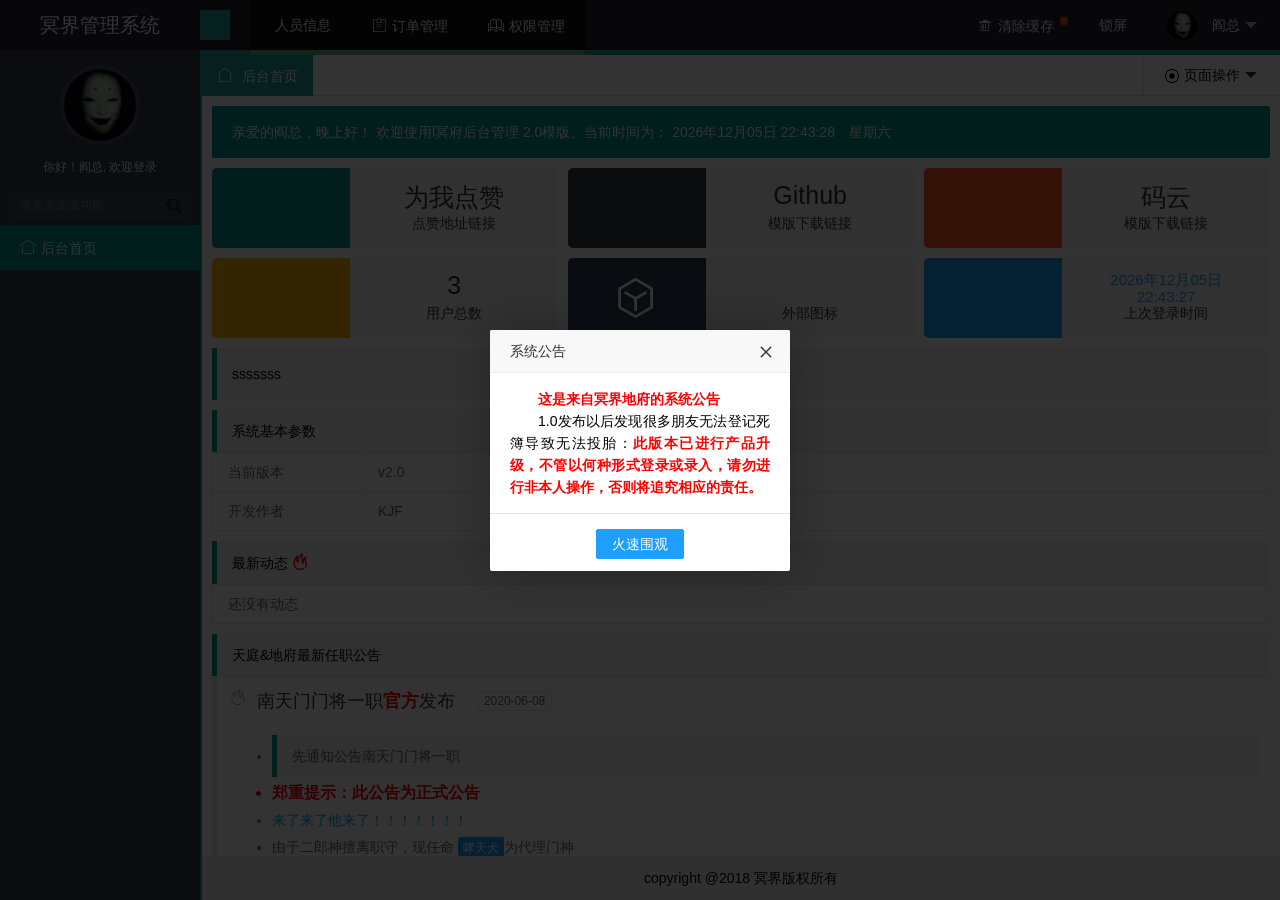
==== commit cad626b2: "123" ====
--- a/src/main/resources/static/html/index.html
+++ b/src/main/resources/static/html/index.html
@@ -37,7 +37,7 @@
 					<li class="layui-nav-item layui-this" data-menu="orderManagement" pc>
 						<a href="javascript:;"><i class="layui-icon" data-icon="&#xe63c;">&#xe63c;</i><cite>订单管理</cite></a>
 					</li>
-					<li class="layui-nav-item layui-this" data-menu="contentManagement" pc>
+					<li class="layui-nav-item layui-this" data-menu="systemManagement" pc>
 						<a href="javascript:;"><i class="layui-icon" data-icon="&#xe705;">&#xe705;</i><cite>权限管理</cite></a>
 					</li>
 				</ul>
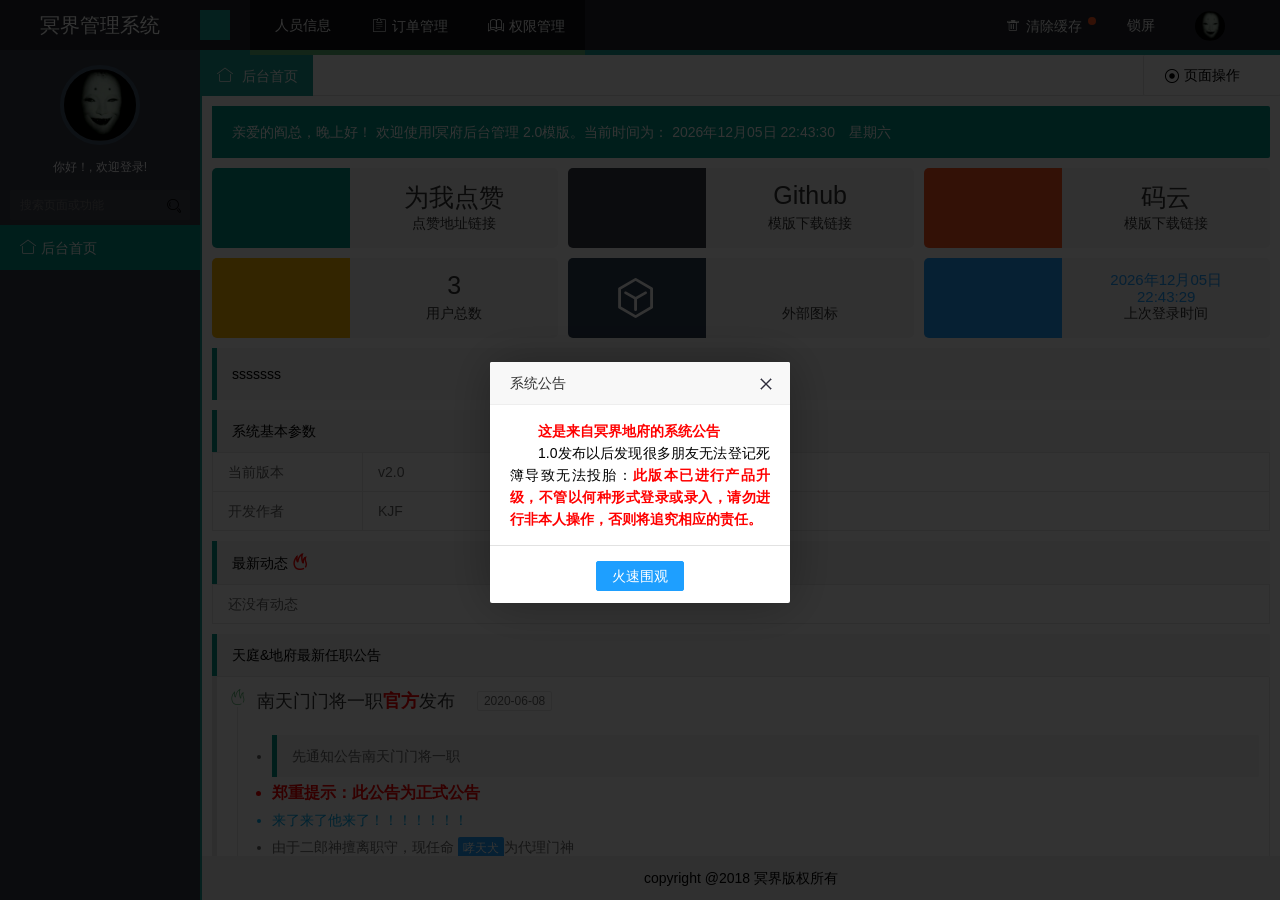
==== commit 64a210cb: "登陆优化" ====
--- a/src/main/resources/static/html/index.html
+++ b/src/main/resources/static/html/index.html
@@ -2,7 +2,7 @@
 <html>
 <head>
 	<meta charset="utf-8">
-	<title>layui后台管理模板 2.0</title>
+	<title>冥界管理系统</title>
 	<meta name="renderer" content="webkit">
 	<meta http-equiv="X-UA-Compatible" content="IE=edge,chrome=1">
 	<meta name="viewport" content="width=device-width, initial-scale=1, maximum-scale=1">
@@ -50,7 +50,7 @@
 						<a href="javascript:;"><i class="seraph icon-lock"></i><cite>锁屏</cite></a>
 					</li>
 					<li class="layui-nav-item" id="userInfo">
-						<a href="javascript:;"><img src="../images/0.jpg" class="layui-nav-img userAvatar" width="35" height="35"><cite class="adminName">阎总</cite></a>
+						<a href="javascript:;"><img src="../images/0.jpg" class="layui-nav-img userAvatar" width="35" height="35"><cite class="adminName"></cite></a>
 						<dl class="layui-nav-child">
 							<dd><a href="javascript:;" data-url="page/user/userInfo.html"><i class="seraph icon-ziliao" data-icon="icon-ziliao"></i><cite>个人资料</cite></a></dd>
 							<dd><a href="javascript:;" data-url="page/user/changePwd.html"><i class="seraph icon-xiugai" data-icon="icon-xiugai"></i><cite>修改密码</cite></a></dd>
@@ -67,7 +67,7 @@
 		<div class="layui-side layui-bg-black">
 			<div class="user-photo">
 				<a class="img" title="我的头像" ><img src="../images/0.jpg" class="userAvatar"></a>
-				<p>你好！<span class="userName">阎总</span>, 欢迎登录</p>
+				<p>你好！<span class="userName" style="color: red"></span>, 欢迎登录!</p>
 			</div>
 			<!-- 搜索 -->
 			<div class="layui-form component">
@@ -119,8 +119,9 @@
 	<div class="site-tree-mobile"><i class="layui-icon">&#xe602;</i></div>
 	<div class="site-mobile-shade"></div>
 
+	<script type="text/javascript" src="../js/jquery-1.9.1.js"></script>
 	<script type="text/javascript" src="layui/layui.js"></script>
-	<script type="text/javascript" src="js/index.js"></script>
+	<script type="text/javascript" src="../js/index.js"></script>
 	<script type="text/javascript" src="js/cache.js"></script>
 </body>
 </html>
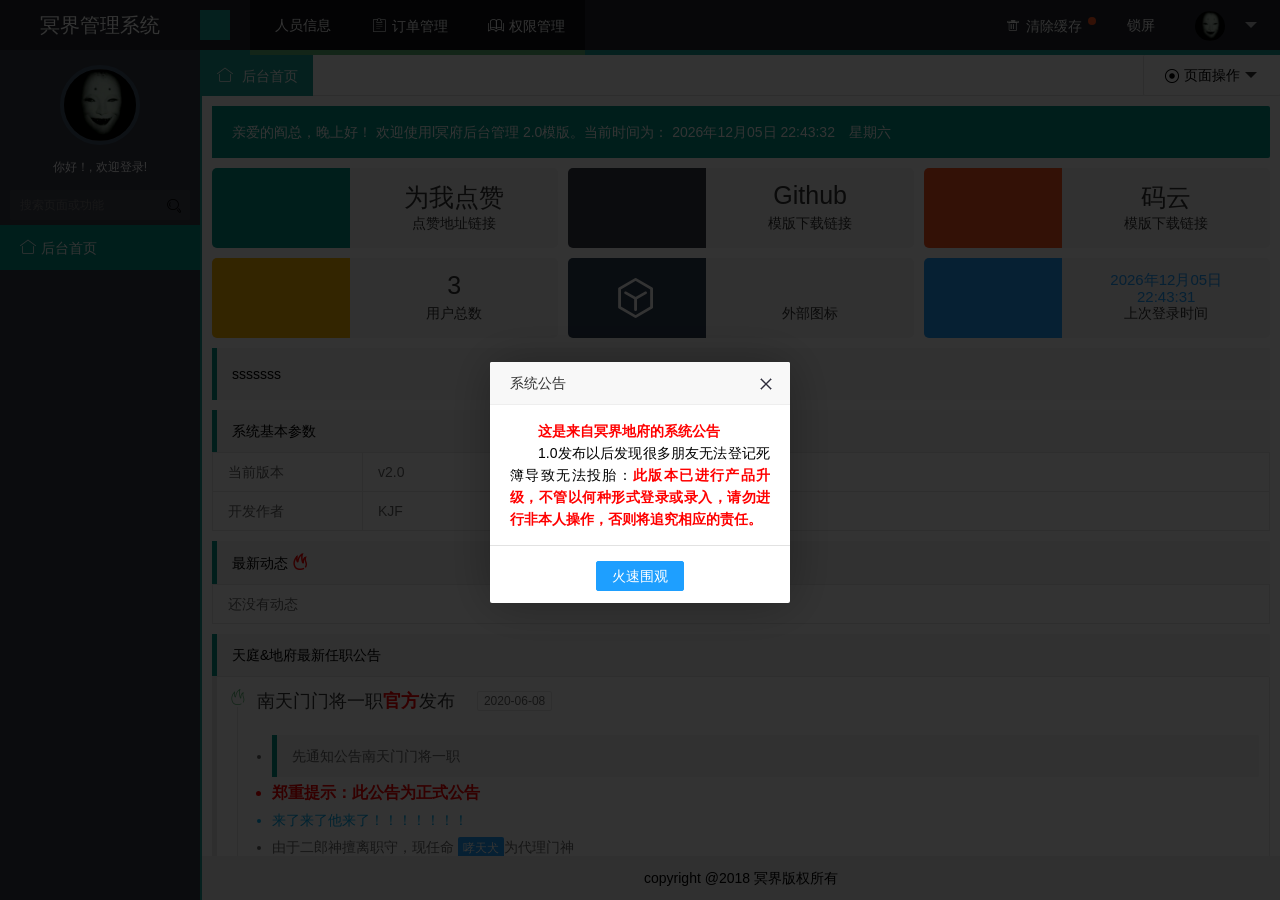
==== commit c2c275f6: "登陆优化" ====
--- a/src/main/resources/static/html/index.html
+++ b/src/main/resources/static/html/index.html
@@ -7,7 +7,9 @@
 	<meta http-equiv="X-UA-Compatible" content="IE=edge,chrome=1">
 	<meta name="viewport" content="width=device-width, initial-scale=1, maximum-scale=1">
 	<link rel="icon" href="favicon.ico">
-	<link rel="stylesheet" href="layui/css/layui.css" media="all" />
+	<link rel="stylesheet" href="../html/layui/css/layui.css" media="all"/>
+	<link rel="stylesheet" href="/layui/css/layui.css">
+<!--	<link rel="stylesheet" href="layui/css/layui.css" media="all" />-->
 	<link rel="stylesheet" href="css/index.css" media="all" />
 </head>
 <body class="main_body">
@@ -56,7 +58,7 @@
 							<dd><a href="javascript:;" data-url="page/user/changePwd.html"><i class="seraph icon-xiugai" data-icon="icon-xiugai"></i><cite>修改密码</cite></a></dd>
 							<dd><a href="javascript:;" class="showNotice"><i class="layui-icon">&#xe645;</i><cite>系统公告</cite><span class="layui-badge-dot"></span></a></dd>
 							<dd pc><a href="javascript:;" class="functionSetting"><i class="layui-icon">&#xe620;</i><cite>功能设定</cite><span class="layui-badge-dot"></span></a></dd>
-							<dd pc><a href="javascript:;" class="changeSkin"><i class="layui-icon">&#xe61b;</i><cite>更换皮肤</cite></a></dd>
+							<dd pc><a href="javascript:;" onclick="changeColor()"><i class="layui-icon">&#xe61b;</i><cite>更换皮肤</cite></a></dd>
 							<dd><a href="page/login/login.html" class="signOut"><i class="seraph icon-tuichu"></i><cite>退出</cite></a></dd>
 						</dl>
 					</li>
@@ -120,8 +122,21 @@
 	<div class="site-mobile-shade"></div>
 
 	<script type="text/javascript" src="../js/jquery-1.9.1.js"></script>
-	<script type="text/javascript" src="layui/layui.js"></script>
+	<script type="text/javascript" src="../layui/layui.js"></script>
+	<script type="text/javascript" src="../html/js/index.js"></script>
 	<script type="text/javascript" src="../js/index.js"></script>
 	<script type="text/javascript" src="js/cache.js"></script>
+	<div id="changeColor" style="display: none">
+		<form class="layui-form" style="margin-top: 40px;margin-left: 90px">
+			<div class="layui-form-item" style="display: flex;">
+				<div class="layui-input-inline" style="width: 150px;">
+					<input type="text" value="" placeholder="请选择颜色" class="layui-input" id="colorText" readonly="readonly">
+				</div>
+				<div class="layui-input-inline" id="colorSelector">
+					<div id="color"></div>
+				</div>
+			</div>
+		</form>
+	</div>
 </body>
 </html>
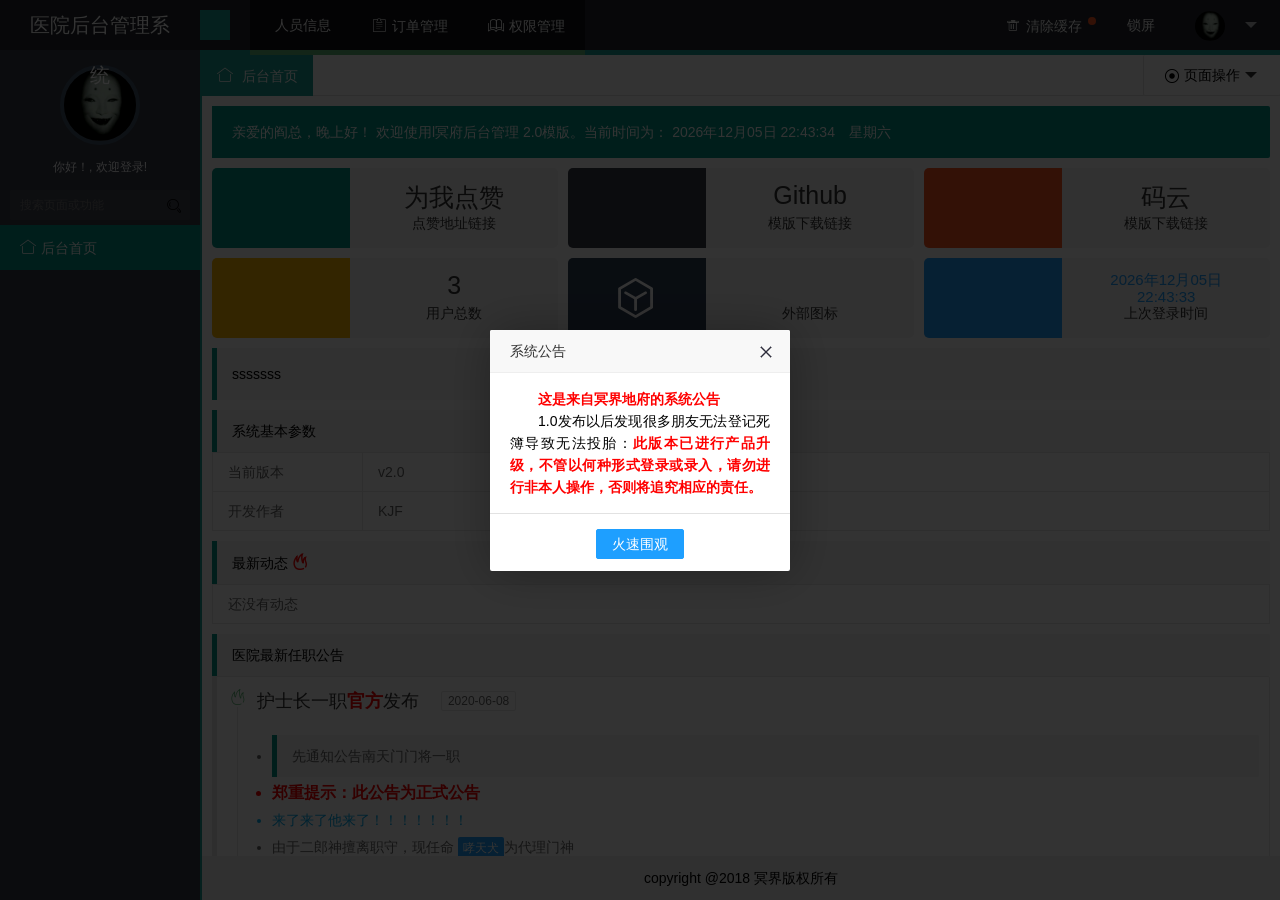
==== commit 9e5a6a55: "900" ====
--- a/src/main/resources/static/html/index.html
+++ b/src/main/resources/static/html/index.html
@@ -17,7 +17,7 @@
 		<!-- 顶部 -->
 		<div class="layui-header header">
 			<div class="layui-main mag0">
-				<a href="#" class="logo">冥界管理系统</a>
+				<a href="#" class="logo">医院后台管理系统</a>
 				<!-- 显示/隐藏菜单 -->
 				<a href="javascript:;" class="seraph hideMenu icon-caidan"></a>
 				<!-- 顶级菜单 -->
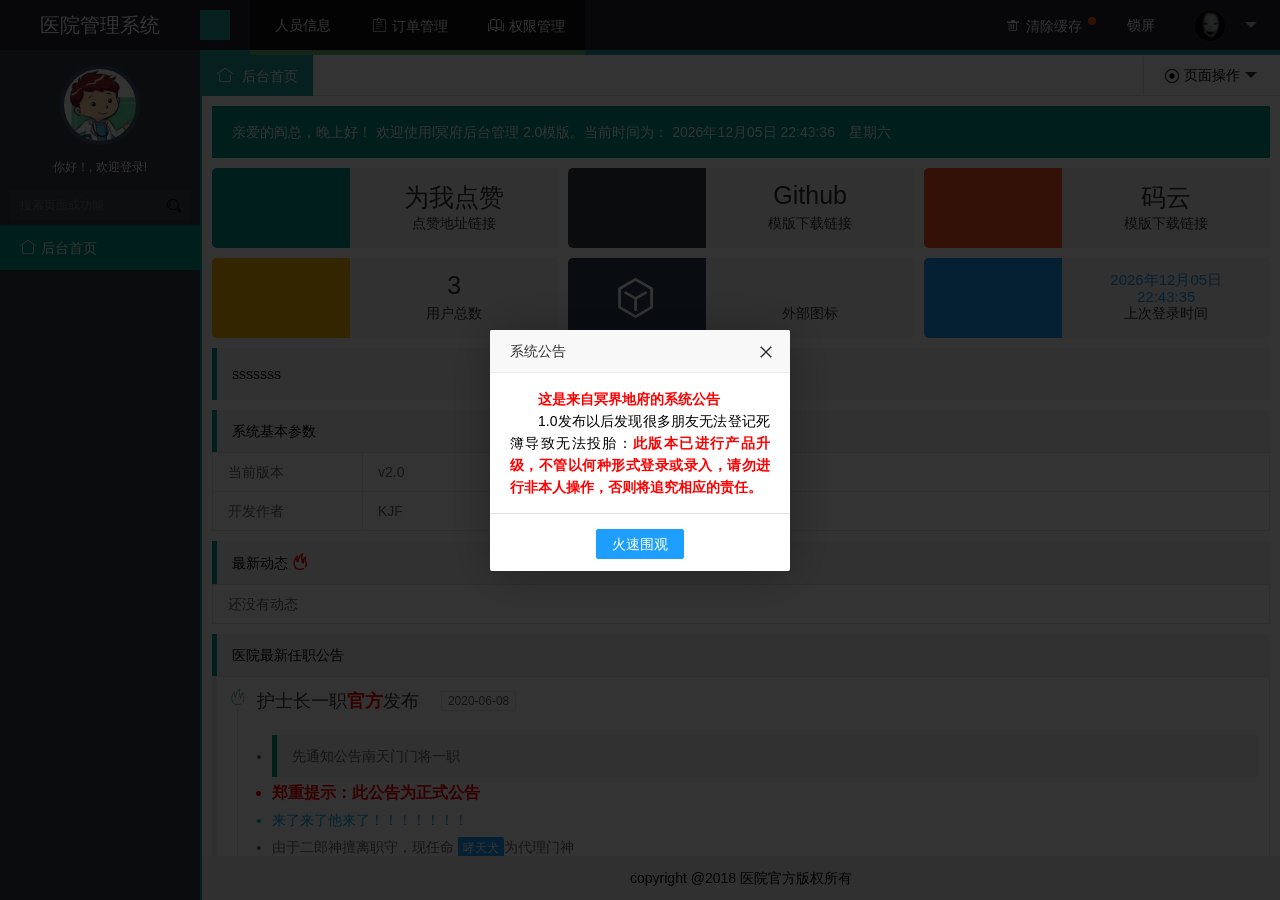
==== commit 7cc28e06: "900" ====
--- a/src/main/resources/static/html/index.html
+++ b/src/main/resources/static/html/index.html
@@ -17,7 +17,7 @@
 		<!-- 顶部 -->
 		<div class="layui-header header">
 			<div class="layui-main mag0">
-				<a href="#" class="logo">医院后台管理系统</a>
+				<a href="#" class="logo">医院管理系统</a>
 				<!-- 显示/隐藏菜单 -->
 				<a href="javascript:;" class="seraph hideMenu icon-caidan"></a>
 				<!-- 顶级菜单 -->
@@ -68,7 +68,7 @@
 		<!-- 左侧导航 -->
 		<div class="layui-side layui-bg-black">
 			<div class="user-photo">
-				<a class="img" title="我的头像" ><img src="../images/0.jpg" class="userAvatar"></a>
+				<a class="img" title="我的头像" ><img src="../images/1.jpg" class="userAvatar"></a>
 				<p>你好！<span class="userName" style="color: red"></span>, 欢迎登录!</p>
 			</div>
 			<!-- 搜索 -->
@@ -113,7 +113,7 @@
 		</div>
 		<!-- 底部 -->
 		<div class="layui-footer footer">
-			<p><span>copyright @2018 冥界版权所有</span></p>
+			<p><span>copyright @2018 医院官方版权所有</span></p>
 		</div>
 	</div>
 
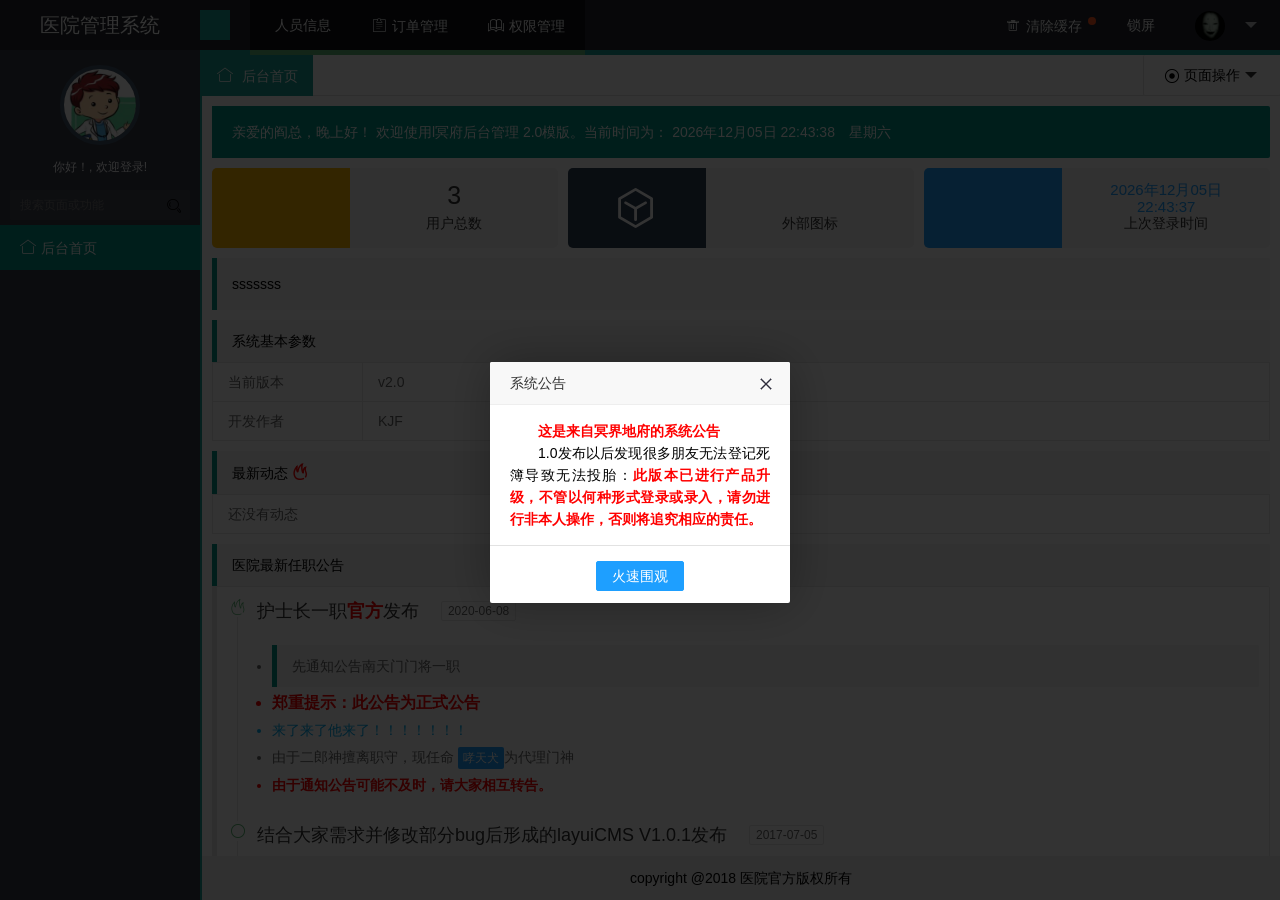
==== commit 41ea4ca6: "最新123" ====
--- a/src/main/resources/static/html/index.html
+++ b/src/main/resources/static/html/index.html
@@ -2,7 +2,7 @@
 <html>
 <head>
 	<meta charset="utf-8">
-	<title>冥界管理系统</title>
+	<title>醫院管理系统</title>
 	<meta name="renderer" content="webkit">
 	<meta http-equiv="X-UA-Compatible" content="IE=edge,chrome=1">
 	<meta name="viewport" content="width=device-width, initial-scale=1, maximum-scale=1">
